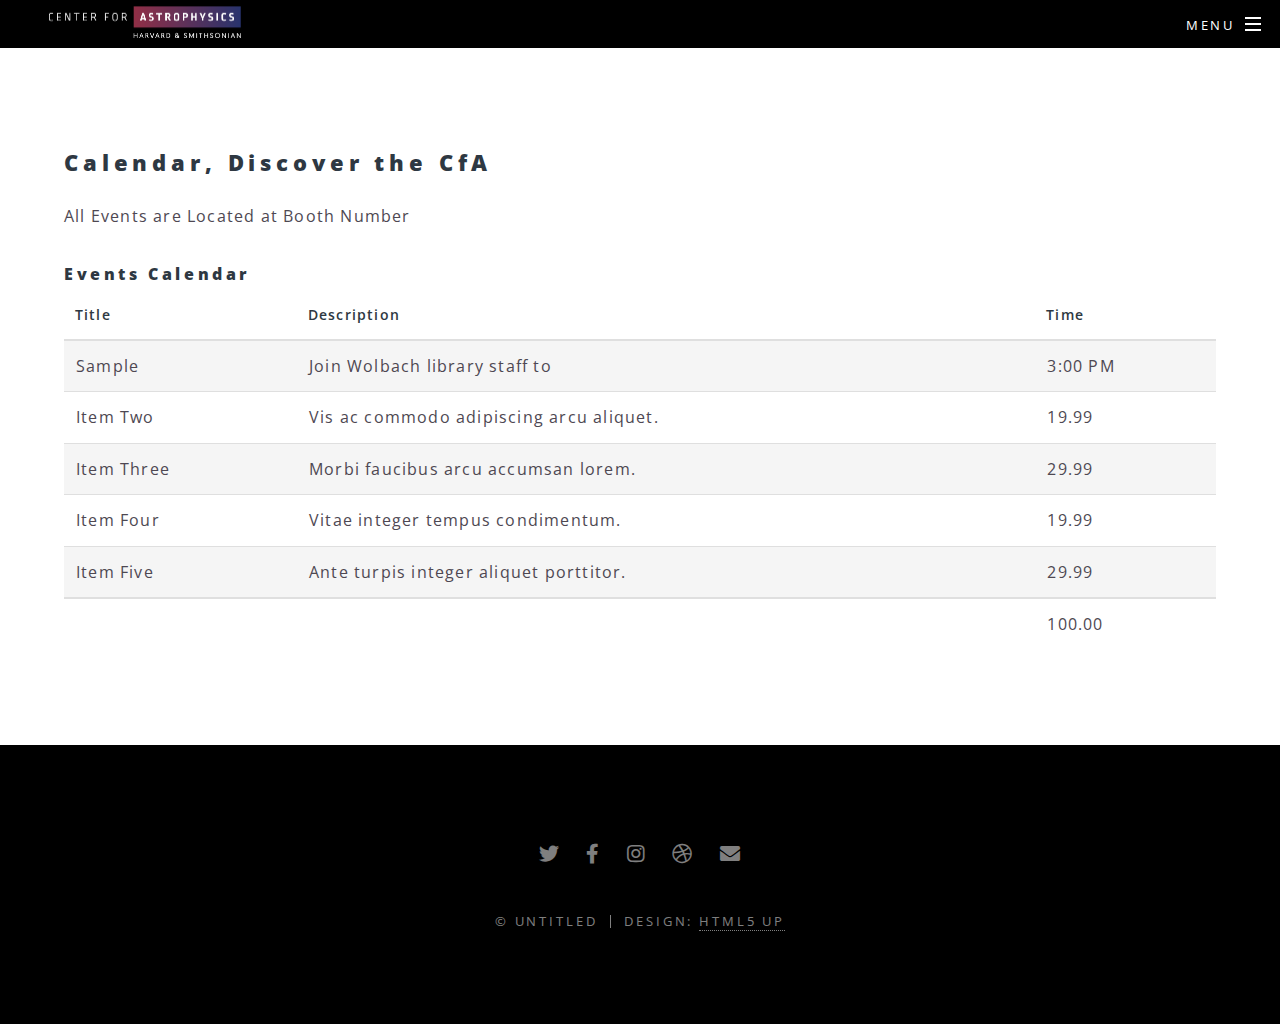
==== calendar.html @ f34d7a5a "reduced photo sizes" ====
<!DOCTYPE HTML>
<!--
	Spectral by HTML5 UP
	html5up.net | @ajlkn
	Free for personal and commercial use under the CCA 3.0 license (html5up.net/license)
-->
<html>
	<head>
		<title>CfA Street Calendar</title>
		<meta charset="utf-8" />
		<meta name="viewport" content="width=device-width, initial-scale=1, user-scalable=no" />
		<link rel="stylesheet" href="assets/css/main.css" />
		<noscript><link rel="stylesheet" href="assets/css/noscript.css" /></noscript>
	</head>
	<body class="is-preload">

		<!-- Page Wrapper -->
			<div id="page-wrapper">

				<!-- Header -->
					<header id="header">
						<h1><img src="images/cfa_theme_logo_black.png"  alt="CfA Center for Astrophysics | Harvard Smithsonian logo" width="50%"/></h1>
						<nav id="nav">
							<ul>
								<li class="special">
									<a href="#menu" class="menuToggle"><span>Menu</span></a>
									<div id="menu">
										<ul>
											<li><a href="index.html">Home</a></li>
											<li><a href="fellowships.html">Fellowships</a></li>
											<li><a href="calendar.html">Calendar</a></li>
											<li><a href="http://cfa.harvard.edu">CfA Homepage</a>
										</ul>
									</div>
								</li>
							</ul>
						</nav>
					</header>

				<!-- Main -->
					<article id="main">
					
						<section class="wrapper style5">
							<div class="inner">
<h2>Calendar, Discover the CfA</h2>
							<p>All Events are Located at Booth Number</p>
								<section>
									<h4>Events Calendar</h4>
									<div class="table-wrapper">
										<table>
											<thead>
												<tr>
													<th>Title</th>
													<th>Description</th>
													<th>Time</th>
												</tr>
											</thead>
											<tbody>
												<tr>
													<td>Sample</td>
													<td>Join Wolbach library staff to </td>
													<td>3:00 PM</td>
												</tr>
												<tr>
													<td>Item Two</td>
													<td>Vis ac commodo adipiscing arcu aliquet.</td>
													<td>19.99</td>
												</tr>
												<tr>
													<td>Item Three</td>
													<td> Morbi faucibus arcu accumsan lorem.</td>
													<td>29.99</td>
												</tr>
												<tr>
													<td>Item Four</td>
													<td>Vitae integer tempus condimentum.</td>
													<td>19.99</td>
												</tr>
												<tr>
													<td>Item Five</td>
													<td>Ante turpis integer aliquet porttitor.</td>
													<td>29.99</td>
												</tr>
											</tbody>
											<tfoot>
												<tr>
													<td colspan="2"></td>
													<td>100.00</td>
												</tr>
											</tfoot>
										</table>
									</div>

								
							</div>
						</section>
					</article>

				<!-- Footer -->
					<footer id="footer">
						<ul class="icons">
							<li><a href="#" class="icon brands fa-twitter"><span class="label">Twitter</span></a></li>
							<li><a href="#" class="icon brands fa-facebook-f"><span class="label">Facebook</span></a></li>
							<li><a href="#" class="icon brands fa-instagram"><span class="label">Instagram</span></a></li>
							<li><a href="#" class="icon brands fa-dribbble"><span class="label">Dribbble</span></a></li>
							<li><a href="#" class="icon solid fa-envelope"><span class="label">Email</span></a></li>
						</ul>
						<ul class="copyright">
							<li>&copy; Untitled</li><li>Design: <a href="http://html5up.net">HTML5 UP</a></li>
						</ul>
					</footer>

			</div>

		<!-- Scripts -->
			<script src="assets/js/jquery.min.js"></script>
			<script src="assets/js/jquery.scrollex.min.js"></script>
			<script src="assets/js/jquery.scrolly.min.js"></script>
			<script src="assets/js/browser.min.js"></script>
			<script src="assets/js/breakpoints.min.js"></script>
			<script src="assets/js/util.js"></script>
			<script src="assets/js/main.js"></script>

	</body>
</html>
---- assets/css/main.css ----
@import url(fontawesome-all.min.css);
@import url("https://fonts.googleapis.com/css?family=Open+Sans:400,400italic,600,600italic,800,800italic");

/*
	Spectral by HTML5 UP
	html5up.net | @ajlkn
	Free for personal and commercial use under the CCA 3.0 license (html5up.net/license)
*/

html, body, div, span, applet, object,
iframe, h1, h2, h3, h4, h5, h6, p, blockquote,
pre, a, abbr, acronym, address, big, cite,
code, del, dfn, em, img, ins, kbd, q, s, samp,
small, strike, strong, sub, sup, tt, var, b,
u, i, center, dl, dt, dd, ol, ul, li, fieldset,
form, label, legend, table, caption, tbody,
tfoot, thead, tr, th, td, article, aside,
canvas, details, embed, figure, figcaption,
footer, header, hgroup, menu, nav, output, ruby,
section, summary, time, mark, audio, video {
	margin: 0;
	padding: 0;
	border: 0;
	font-size: 100%;
	font: inherit;
	vertical-align: baseline;}

article, aside, details, figcaption, figure,
footer, header, hgroup, menu, nav, section {
	display: block;}

body {
	line-height: 1;
}

ol, ul {
	list-style: none;
}

blockquote, q {
	quotes: none;
}

	blockquote:before, blockquote:after, q:before, q:after {
		content: '';
		content: none;
	}

table {
	border-collapse: collapse;
	border-spacing: 0;
}

body {
	-webkit-text-size-adjust: none;
}

mark {
	background-color: transparent;
	color: inherit;
}

input::-moz-focus-inner {
	border: 0;
	padding: 0;
}

input, select, textarea {
	-moz-appearance: none;
	-webkit-appearance: none;
	-ms-appearance: none;
	appearance: none;
}

/* Basic */

	@-ms-viewport {
		width: device-width;
	}

	html {
		box-sizing: border-box;
	}

	*, *:before, *:after {
		box-sizing: inherit;
	}

	body {
		background: #2e3842;
	}

		body.is-preload *, body.is-preload *:before, body.is-preload *:after {
			-moz-animation: none !important;
			-webkit-animation: none !important;
			-ms-animation: none !important;
			animation: none !important;
			-moz-transition: none !important;
			-webkit-transition: none !important;
			-ms-transition: none !important;
			transition: none !important;
		}

	body, input, select, textarea {
		color: #fff;
		font-family: Roboto, "Open Sans", Helvetica, sans-serif;
		font-size: 15pt;
		font-weight: 400;
		letter-spacing: 0.075em;
		line-height: 1.65em;
	}

		@media screen and (max-width: 1680px) {

			body, input, select, textarea {
				font-size: 13pt;
			}

		}

		@media screen and (max-width: 1280px) {

			body, input, select, textarea {
				font-size: 12pt;
			}

		}

		@media screen and (max-width: 736px) {

			body, input, select, textarea {
				font-size: 11pt;
				letter-spacing: 0.0375em;
			}

		}

	a {
		-moz-transition: color 0.2s ease, border-bottom-color 0.2s ease;
		-webkit-transition: color 0.2s ease, border-bottom-color 0.2s ease;
		-ms-transition: color 0.2s ease, border-bottom-color 0.2s ease;
		transition: color 0.2s ease, border-bottom-color 0.2s ease;
		border-bottom: dotted 1px;
		color: inherit;
		text-decoration: none;
	}

		a:hover {
			border-bottom-color: transparent;
		}

	strong, b {
		color: #fff;
		font-weight: 600;
	}

	em, i {
		font-style: italic;
	}

	p {
		margin: 0 0 2em 0;
	}

	h1, h2, h3, h4, h5, h6 {
		color: #fff;
		font-weight: 800;
		letter-spacing: 0.225em;
		line-height: 1em;
		margin: 0 0 1em 0;
		
	}

		h1 a, h2 a, h3 a, h4 a, h5 a, h6 a {
			color: inherit;
			text-decoration: none;
		}
		h1 {
		font-size: 2.35em;
		line-height: 1.1em;
	}

	h2 {
		font-size: 1.35em;
		line-height: 1.75em;
	}

		@media screen and (max-width: 736px) {

			h2 {
				font-size: 1.1em;
				line-height: 1.65em;
			}

		}

	h3 {
		font-size: 1.15em;
		line-height: 1.75em;
	}

		@media screen and (max-width: 736px) {

			h3 {
				font-size: 1em;
				line-height: 1.65em;
			}

		}

	h4 {
		font-size: 1em;
		line-height: 1.5em;
	}

	h5 {
		font-size: 0.8em;
		line-height: 1.5em;
	}

	h6 {
		font-size: 0.7em;
		line-height: 1.5em;
	}

	sub {
		font-size: 0.8em;
		position: relative;
		top: 0.5em;
	}

	sup {
		font-size: 0.8em;
		position: relative;
		top: -0.5em;
	}

	hr {
		border: 0;
		border-bottom: solid 2px #fff;
		margin: 3em 0;
	}

		hr.major {
			margin: 4.5em 0;
		}

	blockquote {
		border-left: solid 4px #fff;
		font-style: italic;
		margin: 0 0 2em 0;
		padding: 0.5em 0 0.5em 2em;
	}

	code {
		background: rgba(144, 144, 144, 0.25);
		border-radius: 3px;
		font-family: "Courier New", monospace;
		font-size: 0.9em;
		letter-spacing: 0;
		margin: 0 0.25em;
		padding: 0.25em 0.65em;
	}

	pre {
		-webkit-overflow-scrolling: touch;
		font-family: "Courier New", monospace;
		font-size: 0.9em;
		margin: 0 0 2em 0;
	}

		pre code {
			display: block;
			line-height: 1.75em;
			padding: 1em 1.5em;
			overflow-x: auto;
		}

	.align-left {
		text-align: left;
	}

	.align-center {
		text-align: center;
	}

	.align-right {
		text-align: right;
	}

/* Row */

	.row {
		display: flex;
		flex-wrap: wrap;
		box-sizing: border-box;
		align-items: stretch;
	}

		.row > * {
			box-sizing: border-box;
		}

		.row.gtr-uniform > * > :last-child {
			margin-bottom: 0;
		}

		.row.aln-left {
			justify-content: flex-start;
		}

		.row.aln-center {
			justify-content: center;
		}

		.row.aln-right {
			justify-content: flex-end;
		}

		.row.aln-top {
			align-items: flex-start;
		}

		.row.aln-middle {
			align-items: center;
		}

		.row.aln-bottom {
			align-items: flex-end;
		}

		.row > .imp {
			order: -1;
		}

		.row > .col-1 {
			width: 8.33333%;
		}

		.row > .off-1 {
			margin-left: 8.33333%;
		}

		.row > .col-2 {
			width: 16.66667%;
		}

		.row > .off-2 {
			margin-left: 16.66667%;
		}

		.row > .col-3 {
			width: 25%;
		}

		.row > .off-3 {
			margin-left: 25%;
		}

		.row > .col-4 {
			width: 33.33333%;
		}

		.row > .off-4 {
			margin-left: 33.33333%;
		}

		.row > .col-5 {
			width: 41.66667%;
		}

		.row > .off-5 {
			margin-left: 41.66667%;
		}

		.row > .col-6 {
			width: 50%;
		}

		.row > .off-6 {
			margin-left: 50%;
		}

		.row > .col-7 {
			width: 58.33333%;
		}

		.row > .off-7 {
			margin-left: 58.33333%;
		}

		.row > .col-8 {
			width: 66.66667%;
		}

		.row > .off-8 {
			margin-left: 66.66667%;
		}

		.row > .col-9 {
			width: 75%;
		}

		.row > .off-9 {
			margin-left: 75%;
		}

		.row > .col-10 {
			width: 83.33333%;
		}

		.row > .off-10 {
			margin-left: 83.33333%;
		}

		.row > .col-11 {
			width: 91.66667%;
		}

		.row > .off-11 {
			margin-left: 91.66667%;
		}

		.row > .col-12 {
			width: 100%;
		}

		.row > .off-12 {
			margin-left: 100%;
		}

		.row.gtr-0 {
			margin-top: 0;
			margin-left: 0em;
		}

			.row.gtr-0 > * {
				padding: 0 0 0 0em;
			}

			.row.gtr-0.gtr-uniform {
				margin-top: 0em;
			}

				.row.gtr-0.gtr-uniform > * {
					padding-top: 0em;
				}

		.row.gtr-25 {
			margin-top: 0;
			margin-left: -0.375em;
		}

			.row.gtr-25 > * {
				padding: 0 0 0 0.375em;
			}

			.row.gtr-25.gtr-uniform {
				margin-top: -0.375em;
			}

				.row.gtr-25.gtr-uniform > * {
					padding-top: 0.375em;
				}

		.row.gtr-50 {
			margin-top: 0;
			margin-left: -0.75em;
		}

			.row.gtr-50 > * {
				padding: 0 0 0 0.75em;
			}

			.row.gtr-50.gtr-uniform {
				margin-top: -0.75em;
			}

				.row.gtr-50.gtr-uniform > * {
					padding-top: 0.75em;
				}

		.row {
			margin-top: 0;
			margin-left: -1.5em;
		}

			.row > * {
				padding: 0 0 0 1.5em;
			}

			.row.gtr-uniform {
				margin-top: -1.5em;
			}

				.row.gtr-uniform > * {
					padding-top: 1.5em;
				}

		.row.gtr-150 {
			margin-top: 0;
			margin-left: -2.25em;
		}

			.row.gtr-150 > * {
				padding: 0 0 0 2.25em;
			}

			.row.gtr-150.gtr-uniform {
				margin-top: -2.25em;
			}

				.row.gtr-150.gtr-uniform > * {
					padding-top: 2.25em;
				}

		.row.gtr-200 {
			margin-top: 0;
			margin-left: -3em;
		}

			.row.gtr-200 > * {
				padding: 0 0 0 3em;
			}

			.row.gtr-200.gtr-uniform {
				margin-top: -3em;
			}

				.row.gtr-200.gtr-uniform > * {
					padding-top: 3em;
				}

		@media screen and (max-width: 1680px) {

			.row {
				display: flex;
				flex-wrap: wrap;
				box-sizing: border-box;
				align-items: stretch;
			}

				.row > * {
					box-sizing: border-box;
				}

				.row.gtr-uniform > * > :last-child {
					margin-bottom: 0;
				}

				.row.aln-left {
					justify-content: flex-start;
				}

				.row.aln-center {
					justify-content: center;
				}

				.row.aln-right {
					justify-content: flex-end;
				}

				.row.aln-top {
					align-items: flex-start;
				}

				.row.aln-middle {
					align-items: center;
				}

				.row.aln-bottom {
					align-items: flex-end;
				}

				.row > .imp-xlarge {
					order: -1;
				}

				.row > .col-1-xlarge {
					width: 8.33333%;
				}

				.row > .off-1-xlarge {
					margin-left: 8.33333%;
				}

				.row > .col-2-xlarge {
					width: 16.66667%;
				}

				.row > .off-2-xlarge {
					margin-left: 16.66667%;
				}

				.row > .col-3-xlarge {
					width: 25%;
				}

				.row > .off-3-xlarge {
					margin-left: 25%;
				}

				.row > .col-4-xlarge {
					width: 33.33333%;
				}

				.row > .off-4-xlarge {
					margin-left: 33.33333%;
				}

				.row > .col-5-xlarge {
					width: 41.66667%;
				}

				.row > .off-5-xlarge {
					margin-left: 41.66667%;
				}

				.row > .col-6-xlarge {
					width: 50%;
				}

				.row > .off-6-xlarge {
					margin-left: 50%;
				}

				.row > .col-7-xlarge {
					width: 58.33333%;
				}

				.row > .off-7-xlarge {
					margin-left: 58.33333%;
				}

				.row > .col-8-xlarge {
					width: 66.66667%;
				}

				.row > .off-8-xlarge {
					margin-left: 66.66667%;
				}

				.row > .col-9-xlarge {
					width: 75%;
				}

				.row > .off-9-xlarge {
					margin-left: 75%;
				}

				.row > .col-10-xlarge {
					width: 83.33333%;
				}

				.row > .off-10-xlarge {
					margin-left: 83.33333%;
				}

				.row > .col-11-xlarge {
					width: 91.66667%;
				}

				.row > .off-11-xlarge {
					margin-left: 91.66667%;
				}

				.row > .col-12-xlarge {
					width: 100%;
				}

				.row > .off-12-xlarge {
					margin-left: 100%;
				}

				.row.gtr-0 {
					margin-top: 0;
					margin-left: 0em;
				}

					.row.gtr-0 > * {
						padding: 0 0 0 0em;
					}

					.row.gtr-0.gtr-uniform {
						margin-top: 0em;
					}

						.row.gtr-0.gtr-uniform > * {
							padding-top: 0em;
						}

				.row.gtr-25 {
					margin-top: 0;
					margin-left: -0.375em;
				}

					.row.gtr-25 > * {
						padding: 0 0 0 0.375em;
					}

					.row.gtr-25.gtr-uniform {
						margin-top: -0.375em;
					}

						.row.gtr-25.gtr-uniform > * {
							padding-top: 0.375em;
						}

				.row.gtr-50 {
					margin-top: 0;
					margin-left: -0.75em;
				}

					.row.gtr-50 > * {
						padding: 0 0 0 0.75em;
					}

					.row.gtr-50.gtr-uniform {
						margin-top: -0.75em;
					}

						.row.gtr-50.gtr-uniform > * {
							padding-top: 0.75em;
						}

				.row {
					margin-top: 0;
					margin-left: -1.5em;
				}

					.row > * {
						padding: 0 0 0 1.5em;
					}

					.row.gtr-uniform {
						margin-top: -1.5em;
					}

						.row.gtr-uniform > * {
							padding-top: 1.5em;
						}

				.row.gtr-150 {
					margin-top: 0;
					margin-left: -2.25em;
				}

					.row.gtr-150 > * {
						padding: 0 0 0 2.25em;
					}

					.row.gtr-150.gtr-uniform {
						margin-top: -2.25em;
					}

						.row.gtr-150.gtr-uniform > * {
							padding-top: 2.25em;
						}

				.row.gtr-200 {
					margin-top: 0;
					margin-left: -3em;
				}

					.row.gtr-200 > * {
						padding: 0 0 0 3em;
					}

					.row.gtr-200.gtr-uniform {
						margin-top: -3em;
					}

						.row.gtr-200.gtr-uniform > * {
							padding-top: 3em;
						}

		}

		@media screen and (max-width: 1280px) {

			.row {
				display: flex;
				flex-wrap: wrap;
				box-sizing: border-box;
				align-items: stretch;
			}

				.row > * {
					box-sizing: border-box;
				}

				.row.gtr-uniform > * > :last-child {
					margin-bottom: 0;
				}

				.row.aln-left {
					justify-content: flex-start;
				}

				.row.aln-center {
					justify-content: center;
				}

				.row.aln-right {
					justify-content: flex-end;
				}

				.row.aln-top {
					align-items: flex-start;
				}

				.row.aln-middle {
					align-items: center;
				}

				.row.aln-bottom {
					align-items: flex-end;
				}

				.row > .imp-large {
					order: -1;
				}

				.row > .col-1-large {
					width: 8.33333%;
				}

				.row > .off-1-large {
					margin-left: 8.33333%;
				}

				.row > .col-2-large {
					width: 16.66667%;
				}

				.row > .off-2-large {
					margin-left: 16.66667%;
				}

				.row > .col-3-large {
					width: 25%;
				}

				.row > .off-3-large {
					margin-left: 25%;
				}

				.row > .col-4-large {
					width: 33.33333%;
				}

				.row > .off-4-large {
					margin-left: 33.33333%;
				}

				.row > .col-5-large {
					width: 41.66667%;
				}

				.row > .off-5-large {
					margin-left: 41.66667%;
				}

				.row > .col-6-large {
					width: 50%;
				}

				.row > .off-6-large {
					margin-left: 50%;
				}

				.row > .col-7-large {
					width: 58.33333%;
				}

				.row > .off-7-large {
					margin-left: 58.33333%;
				}

				.row > .col-8-large {
					width: 66.66667%;
				}

				.row > .off-8-large {
					margin-left: 66.66667%;
				}

				.row > .col-9-large {
					width: 75%;
				}

				.row > .off-9-large {
					margin-left: 75%;
				}

				.row > .col-10-large {
					width: 83.33333%;
				}

				.row > .off-10-large {
					margin-left: 83.33333%;
				}

				.row > .col-11-large {
					width: 91.66667%;
				}

				.row > .off-11-large {
					margin-left: 91.66667%;
				}

				.row > .col-12-large {
					width: 100%;
				}

				.row > .off-12-large {
					margin-left: 100%;
				}

				.row.gtr-0 {
					margin-top: 0;
					margin-left: 0em;
				}

					.row.gtr-0 > * {
						padding: 0 0 0 0em;
					}

					.row.gtr-0.gtr-uniform {
						margin-top: 0em;
					}

						.row.gtr-0.gtr-uniform > * {
							padding-top: 0em;
						}

				.row.gtr-25 {
					margin-top: 0;
					margin-left: -0.375em;
				}

					.row.gtr-25 > * {
						padding: 0 0 0 0.375em;
					}

					.row.gtr-25.gtr-uniform {
						margin-top: -0.375em;
					}

						.row.gtr-25.gtr-uniform > * {
							padding-top: 0.375em;
						}

				.row.gtr-50 {
					margin-top: 0;
					margin-left: -0.75em;
				}

					.row.gtr-50 > * {
						padding: 0 0 0 0.75em;
					}

					.row.gtr-50.gtr-uniform {
						margin-top: -0.75em;
					}

						.row.gtr-50.gtr-uniform > * {
							padding-top: 0.75em;
						}

				.row {
					margin-top: 0;
					margin-left: -1.5em;
				}

					.row > * {
						padding: 0 0 0 1.5em;
					}

					.row.gtr-uniform {
						margin-top: -1.5em;
					}

						.row.gtr-uniform > * {
							padding-top: 1.5em;
						}

				.row.gtr-150 {
					margin-top: 0;
					margin-left: -2.25em;
				}

					.row.gtr-150 > * {
						padding: 0 0 0 2.25em;
					}

					.row.gtr-150.gtr-uniform {
						margin-top: -2.25em;
					}

						.row.gtr-150.gtr-uniform > * {
							padding-top: 2.25em;
						}

				.row.gtr-200 {
					margin-top: 0;
					margin-left: -3em;
				}

					.row.gtr-200 > * {
						padding: 0 0 0 3em;
					}

					.row.gtr-200.gtr-uniform {
						margin-top: -3em;
					}

						.row.gtr-200.gtr-uniform > * {
							padding-top: 3em;
						}

		}

		@media screen and (max-width: 980px) {

			.row {
				display: flex;
				flex-wrap: wrap;
				box-sizing: border-box;
				align-items: stretch;
			}

				.row > * {
					box-sizing: border-box;
				}

				.row.gtr-uniform > * > :last-child {
					margin-bottom: 0;
				}

				.row.aln-left {
					justify-content: flex-start;
				}

				.row.aln-center {
					justify-content: center;
				}

				.row.aln-right {
					justify-content: flex-end;
				}

				.row.aln-top {
					align-items: flex-start;
				}

				.row.aln-middle {
					align-items: center;
				}

				.row.aln-bottom {
					align-items: flex-end;
				}

				.row > .imp-medium {
					order: -1;
				}

				.row > .col-1-medium {
					width: 8.33333%;
				}

				.row > .off-1-medium {
					margin-left: 8.33333%;
				}

				.row > .col-2-medium {
					width: 16.66667%;
				}

				.row > .off-2-medium {
					margin-left: 16.66667%;
				}

				.row > .col-3-medium {
					width: 25%;
				}

				.row > .off-3-medium {
					margin-left: 25%;
				}

				.row > .col-4-medium {
					width: 33.33333%;
				}

				.row > .off-4-medium {
					margin-left: 33.33333%;
				}

				.row > .col-5-medium {
					width: 41.66667%;
				}

				.row > .off-5-medium {
					margin-left: 41.66667%;
				}

				.row > .col-6-medium {
					width: 50%;
				}

				.row > .off-6-medium {
					margin-left: 50%;
				}

				.row > .col-7-medium {
					width: 58.33333%;
				}

				.row > .off-7-medium {
					margin-left: 58.33333%;
				}

				.row > .col-8-medium {
					width: 66.66667%;
				}

				.row > .off-8-medium {
					margin-left: 66.66667%;
				}

				.row > .col-9-medium {
					width: 75%;
				}

				.row > .off-9-medium {
					margin-left: 75%;
				}

				.row > .col-10-medium {
					width: 83.33333%;
				}

				.row > .off-10-medium {
					margin-left: 83.33333%;
				}

				.row > .col-11-medium {
					width: 91.66667%;
				}

				.row > .off-11-medium {
					margin-left: 91.66667%;
				}

				.row > .col-12-medium {
					width: 100%;
				}

				.row > .off-12-medium {
					margin-left: 100%;
				}

				.row.gtr-0 {
					margin-top: 0;
					margin-left: 0em;
				}

					.row.gtr-0 > * {
						padding: 0 0 0 0em;
					}

					.row.gtr-0.gtr-uniform {
						margin-top: 0em;
					}

						.row.gtr-0.gtr-uniform > * {
							padding-top: 0em;
						}

				.row.gtr-25 {
					margin-top: 0;
					margin-left: -0.375em;
				}

					.row.gtr-25 > * {
						padding: 0 0 0 0.375em;
					}

					.row.gtr-25.gtr-uniform {
						margin-top: -0.375em;
					}

						.row.gtr-25.gtr-uniform > * {
							padding-top: 0.375em;
						}

				.row.gtr-50 {
					margin-top: 0;
					margin-left: -0.75em;
				}

					.row.gtr-50 > * {
						padding: 0 0 0 0.75em;
					}

					.row.gtr-50.gtr-uniform {
						margin-top: -0.75em;
					}

						.row.gtr-50.gtr-uniform > * {
							padding-top: 0.75em;
						}

				.row {
					margin-top: 0;
					margin-left: -1.5em;
				}

					.row > * {
						padding: 0 0 0 1.5em;
					}

					.row.gtr-uniform {
						margin-top: -1.5em;
					}

						.row.gtr-uniform > * {
							padding-top: 1.5em;
						}

				.row.gtr-150 {
					margin-top: 0;
					margin-left: -2.25em;
				}

					.row.gtr-150 > * {
						padding: 0 0 0 2.25em;
					}

					.row.gtr-150.gtr-uniform {
						margin-top: -2.25em;
					}

						.row.gtr-150.gtr-uniform > * {
							padding-top: 2.25em;
						}

				.row.gtr-200 {
					margin-top: 0;
					margin-left: -3em;
				}

					.row.gtr-200 > * {
						padding: 0 0 0 3em;
					}

					.row.gtr-200.gtr-uniform {
						margin-top: -3em;
					}

						.row.gtr-200.gtr-uniform > * {
							padding-top: 3em;
						}

		}

		@media screen and (max-width: 736px) {

			.row {
				display: flex;
				flex-wrap: wrap;
				box-sizing: border-box;
				align-items: stretch;
			}

				.row > * {
					box-sizing: border-box;
				}

				.row.gtr-uniform > * > :last-child {
					margin-bottom: 0;
				}

				.row.aln-left {
					justify-content: flex-start;
				}

				.row.aln-center {
					justify-content: center;
				}

				.row.aln-right {
					justify-content: flex-end;
				}

				.row.aln-top {
					align-items: flex-start;
				}

				.row.aln-middle {
					align-items: center;
				}

				.row.aln-bottom {
					align-items: flex-end;
				}

				.row > .imp-small {
					order: -1;
				}

				.row > .col-1-small {
					width: 8.33333%;
				}

				.row > .off-1-small {
					margin-left: 8.33333%;
				}

				.row > .col-2-small {
					width: 16.66667%;
				}

				.row > .off-2-small {
					margin-left: 16.66667%;
				}

				.row > .col-3-small {
					width: 25%;
				}

				.row > .off-3-small {
					margin-left: 25%;
				}

				.row > .col-4-small {
					width: 33.33333%;
				}

				.row > .off-4-small {
					margin-left: 33.33333%;
				}

				.row > .col-5-small {
					width: 41.66667%;
				}

				.row > .off-5-small {
					margin-left: 41.66667%;
				}

				.row > .col-6-small {
					width: 50%;
				}

				.row > .off-6-small {
					margin-left: 50%;
				}

				.row > .col-7-small {
					width: 58.33333%;
				}

				.row > .off-7-small {
					margin-left: 58.33333%;
				}

				.row > .col-8-small {
					width: 66.66667%;
				}

				.row > .off-8-small {
					margin-left: 66.66667%;
				}

				.row > .col-9-small {
					width: 75%;
				}

				.row > .off-9-small {
					margin-left: 75%;
				}

				.row > .col-10-small {
					width: 83.33333%;
				}

				.row > .off-10-small {
					margin-left: 83.33333%;
				}

				.row > .col-11-small {
					width: 91.66667%;
				}

				.row > .off-11-small {
					margin-left: 91.66667%;
				}

				.row > .col-12-small {
					width: 100%;
				}

				.row > .off-12-small {
					margin-left: 100%;
				}

				.row.gtr-0 {
					margin-top: 0;
					margin-left: 0em;
				}

					.row.gtr-0 > * {
						padding: 0 0 0 0em;
					}

					.row.gtr-0.gtr-uniform {
						margin-top: 0em;
					}

						.row.gtr-0.gtr-uniform > * {
							padding-top: 0em;
						}

				.row.gtr-25 {
					margin-top: 0;
					margin-left: -0.375em;
				}

					.row.gtr-25 > * {
						padding: 0 0 0 0.375em;
					}

					.row.gtr-25.gtr-uniform {
						margin-top: -0.375em;
					}

						.row.gtr-25.gtr-uniform > * {
							padding-top: 0.375em;
						}

				.row.gtr-50 {
					margin-top: 0;
					margin-left: -0.75em;
				}

					.row.gtr-50 > * {
						padding: 0 0 0 0.75em;
					}

					.row.gtr-50.gtr-uniform {
						margin-top: -0.75em;
					}

						.row.gtr-50.gtr-uniform > * {
							padding-top: 0.75em;
						}

				.row {
					margin-top: 0;
					margin-left: -1.5em;
				}

					.row > * {
						padding: 0 0 0 1.5em;
					}

					.row.gtr-uniform {
						margin-top: -1.5em;
					}

						.row.gtr-uniform > * {
							padding-top: 1.5em;
						}

				.row.gtr-150 {
					margin-top: 0;
					margin-left: -2.25em;
				}

					.row.gtr-150 > * {
						padding: 0 0 0 2.25em;
					}

					.row.gtr-150.gtr-uniform {
						margin-top: -2.25em;
					}

						.row.gtr-150.gtr-uniform > * {
							padding-top: 2.25em;
						}

				.row.gtr-200 {
					margin-top: 0;
					margin-left: -3em;
				}

					.row.gtr-200 > * {
						padding: 0 0 0 3em;
					}

					.row.gtr-200.gtr-uniform {
						margin-top: -3em;
					}

						.row.gtr-200.gtr-uniform > * {
							padding-top: 3em;
						}

		}

		@media screen and (max-width: 480px) {

			.row {
				display: flex;
				flex-wrap: wrap;
				box-sizing: border-box;
				align-items: stretch;
			}

				.row > * {
					box-sizing: border-box;
				}

				.row.gtr-uniform > * > :last-child {
					margin-bottom: 0;
				}

				.row.aln-left {
					justify-content: flex-start;
				}

				.row.aln-center {
					justify-content: center;
				}

				.row.aln-right {
					justify-content: flex-end;
				}

				.row.aln-top {
					align-items: flex-start;
				}

				.row.aln-middle {
					align-items: center;
				}

				.row.aln-bottom {
					align-items: flex-end;
				}

				.row > .imp-xsmall {
					order: -1;
				}

				.row > .col-1-xsmall {
					width: 8.33333%;
				}

				.row > .off-1-xsmall {
					margin-left: 8.33333%;
				}

				.row > .col-2-xsmall {
					width: 16.66667%;
				}

				.row > .off-2-xsmall {
					margin-left: 16.66667%;
				}

				.row > .col-3-xsmall {
					width: 25%;
				}

				.row > .off-3-xsmall {
					margin-left: 25%;
				}

				.row > .col-4-xsmall {
					width: 33.33333%;
				}

				.row > .off-4-xsmall {
					margin-left: 33.33333%;
				}

				.row > .col-5-xsmall {
					width: 41.66667%;
				}

				.row > .off-5-xsmall {
					margin-left: 41.66667%;
				}

				.row > .col-6-xsmall {
					width: 50%;
				}

				.row > .off-6-xsmall {
					margin-left: 50%;
				}

				.row > .col-7-xsmall {
					width: 58.33333%;
				}

				.row > .off-7-xsmall {
					margin-left: 58.33333%;
				}

				.row > .col-8-xsmall {
					width: 66.66667%;
				}

				.row > .off-8-xsmall {
					margin-left: 66.66667%;
				}

				.row > .col-9-xsmall {
					width: 75%;
				}

				.row > .off-9-xsmall {
					margin-left: 75%;
				}

				.row > .col-10-xsmall {
					width: 83.33333%;
				}

				.row > .off-10-xsmall {
					margin-left: 83.33333%;
				}

				.row > .col-11-xsmall {
					width: 91.66667%;
				}

				.row > .off-11-xsmall {
					margin-left: 91.66667%;
				}

				.row > .col-12-xsmall {
					width: 100%;
				}

				.row > .off-12-xsmall {
					margin-left: 100%;
				}

				.row.gtr-0 {
					margin-top: 0;
					margin-left: 0em;
				}

					.row.gtr-0 > * {
						padding: 0 0 0 0em;
					}

					.row.gtr-0.gtr-uniform {
						margin-top: 0em;
					}

						.row.gtr-0.gtr-uniform > * {
							padding-top: 0em;
						}

				.row.gtr-25 {
					margin-top: 0;
					margin-left: -0.375em;
				}

					.row.gtr-25 > * {
						padding: 0 0 0 0.375em;
					}

					.row.gtr-25.gtr-uniform {
						margin-top: -0.375em;
					}

						.row.gtr-25.gtr-uniform > * {
							padding-top: 0.375em;
						}

				.row.gtr-50 {
					margin-top: 0;
					margin-left: -0.75em;
				}

					.row.gtr-50 > * {
						padding: 0 0 0 0.75em;
					}

					.row.gtr-50.gtr-uniform {
						margin-top: -0.75em;
					}

						.row.gtr-50.gtr-uniform > * {
							padding-top: 0.75em;
						}

				.row {
					margin-top: 0;
					margin-left: -1.5em;
				}

					.row > * {
						padding: 0 0 0 1.5em;
					}

					.row.gtr-uniform {
						margin-top: -1.5em;
					}

						.row.gtr-uniform > * {
							padding-top: 1.5em;
						}

				.row.gtr-150 {
					margin-top: 0;
					margin-left: -2.25em;
				}

					.row.gtr-150 > * {
						padding: 0 0 0 2.25em;
					}

					.row.gtr-150.gtr-uniform {
						margin-top: -2.25em;
					}

						.row.gtr-150.gtr-uniform > * {
							padding-top: 2.25em;
						}

				.row.gtr-200 {
					margin-top: 0;
					margin-left: -3em;
				}

					.row.gtr-200 > * {
						padding: 0 0 0 3em;
					}

					.row.gtr-200.gtr-uniform {
						margin-top: -3em;
					}

						.row.gtr-200.gtr-uniform > * {
							padding-top: 3em;
						}

		}

/* Section/Article */

	section.special, article.special {
		text-align: center;
	}
	
	

	header p {
		color: rgba(255, 255, 255, 0.5);
		position: relative;
		top: -0.25em;
	}

	header h3 + p {
		font-size: 1.1em;
	}

	header h4 + p,
	header h5 + p,
	header h6 + p {
		font-size: 0.9em;
	}

	header.major {
		margin: 0 0 3.5em 0;
	}

		header.major h2, header.major h3, header.major h4, header.major h5, header.major h6 {
			border-bottom: solid 2px #fff;
			display: inline-block;
			padding-bottom: 1em;
			position: relative;
		}

			header.major h2:after, header.major h3:after, header.major h4:after, header.major h5:after, header.major h6:after {
				content: '';
				display: block;
				height: 1px;
			}

		header.major p {
			color: #fff;
			top: 0;
		}

		@media screen and (max-width: 736px) {

			header.major {
				margin: 0 0 2em 0;
			}

		}

	@media screen and (max-width: 980px) {

		header br {
			display: none;
		}

	}

/* Form */

	form {
		margin: 0 0 2em 0;
	}

	label {
		color: #fff;
		display: block;
		font-size: 0.9em;
		font-weight: 600;
		margin: 0 0 1em 0;
	}

	input[type="text"],
	input[type="password"],
	input[type="email"],
	select,
	textarea {
		-moz-appearance: none;
		-webkit-appearance: none;
		-ms-appearance: none;
		appearance: none;
		background-color: rgba(144, 144, 144, 0.25);
		border-radius: 3px;
		border: none;
		color: inherit;
		display: block;
		outline: 0;
		padding: 0 1em;
		text-decoration: none;
		width: 100%;
	}

		input[type="text"]:invalid,
		input[type="password"]:invalid,
		input[type="email"]:invalid,
		select:invalid,
		textarea:invalid {
			box-shadow: none;
		}

		input[type="text"]:focus,
		input[type="password"]:focus,
		input[type="email"]:focus,
		select:focus,
		textarea:focus {
			box-shadow: 0 0 0 2px #21b2a6;
		}

	select {
		background-size: 1.25em;
		background-repeat: no-repeat;
		background-position: calc(100% - 1em) center;
		height: 2.75em;
		padding-right: 2.75em;
		text-overflow: ellipsis;
	}

		select:focus::-ms-value {
			background-color: transparent;
		}

		select::-ms-expand {
			display: none;
		}

	input[type="text"],
	input[type="password"],
	input[type="email"],
	select {
		height: 2.75em;
	}

	textarea {
		padding: 0.75em 1em;
	}

	input[type="checkbox"],
	input[type="radio"] {
		-moz-appearance: none;
		-webkit-appearance: none;
		-ms-appearance: none;
		appearance: none;
		display: block;
		float: left;
		margin-right: -2em;
		opacity: 0;
		width: 1em;
		z-index: -1;
	}

		input[type="checkbox"] + label,
		input[type="radio"] + label {
			text-decoration: none;
			color: #fff;
			cursor: pointer;
			display: inline-block;
			font-size: 1em;
			font-weight: 400;
			padding-left: 2.4em;
			padding-right: 0.75em;
			position: relative;
		}

			input[type="checkbox"] + label:before,
			input[type="radio"] + label:before {
				-moz-osx-font-smoothing: grayscale;
				-webkit-font-smoothing: antialiased;
				display: inline-block;
				font-style: normal;
				font-variant: normal;
				text-rendering: auto;
				line-height: 1;
				text-transform: none !important;
				font-family: 'Font Awesome 5 Free';
				font-weight: 900;
			}

			input[type="checkbox"] + label:before,
			input[type="radio"] + label:before {
				background: rgba(144, 144, 144, 0.25);
				border-radius: 3px;
				content: '';
				display: inline-block;
				font-size: 0.8em;
				height: 2.0625em;
				left: 0;
				line-height: 2.0625em;
				position: absolute;
				text-align: center;
				top: 0;
				width: 2.0625em;
			}

		input[type="checkbox"]:checked + label:before,
		input[type="radio"]:checked + label:before {
			background: #2e3842;
			color: #fff;
			content: '\f00c';
		}

		input[type="checkbox"]:focus + label:before,
		input[type="radio"]:focus + label:before {
			box-shadow: 0 0 0 2px #21b2a6;
		}

	input[type="checkbox"] + label:before {
		border-radius: 3px;
	}

	input[type="radio"] + label:before {
		border-radius: 100%;
	}

	::-webkit-input-placeholder {
		color: rgba(255, 255, 255, 0.5) !important;
		opacity: 1.0;
	}

	:-moz-placeholder {
		color: rgba(255, 255, 255, 0.5) !important;
		opacity: 1.0;
	}

	::-moz-placeholder {
		color: rgba(255, 255, 255, 0.5) !important;
		opacity: 1.0;
	}

	:-ms-input-placeholder {
		color: rgba(255, 255, 255, 0.5) !important;
		opacity: 1.0;
	}

/* Box */

	.box {
		border-radius: 3px;
		border: solid 2px #fff;
		margin-bottom: 2em;
		padding: 1.5em;
	}

		.box > :last-child,
		.box > :last-child > :last-child,
		.box > :last-child > :last-child > :last-child {
			margin-bottom: 0;
		}

		.box.alt {
			border: 0;
			border-radius: 0;
			padding: 0;
		}

/* Icon */

	.icon {
		text-decoration: none;
		border-bottom: none;
		position: relative;
	}

		.icon:before {
			-moz-osx-font-smoothing: grayscale;
			-webkit-font-smoothing: antialiased;
			display: inline-block;
			font-style: normal;
			font-variant: normal;
			text-rendering: auto;
			line-height: 1;
			text-transform: none !important;
			font-family: 'Font Awesome 5 Free';
			font-weight: 400;
		}

		.icon > .label {
			display: none;
		}

		.icon:before {
			line-height: inherit;
		}

		.icon.solid:before {
			font-weight: 900;
		}

		.icon.brands:before {
			font-family: 'Font Awesome 5 Brands';
		}

		.icon.major {
			-moz-transform: rotate(-45deg);
			-webkit-transform: rotate(-45deg);
			-ms-transform: rotate(-45deg);
			transform: rotate(-45deg);
			border-radius: 3px;
			border: solid 2px #fff;
			display: inline-block;
			font-size: 1.35em;
			height: calc(3em + 2px);
			line-height: 3em;
			text-align: center;
			width: calc(3em + 2px);
		}

			.icon.major:before {
				-moz-transform: rotate(45deg);
				-webkit-transform: rotate(45deg);
				-ms-transform: rotate(45deg);
				transform: rotate(45deg);
				display: inline-block;
				font-size: 1.5em;
			}

			@media screen and (max-width: 736px) {

				.icon.major {
					font-size: 1em;
				}

			}

		.icon.style1 {
			color: #00ffcc;
		}

		.icon.style2 {
			color: #00f0ff;
		}

		.icon.style3 {
			color: #76ddff;
		}

/* Image */

	.image {
		border-radius: 3px;
		border: 0;
		display: inline-block;
		position: relative;
	}

		.image img {
			border-radius: 3px;
			display: block;
		}

		.image.left {
			float: left;
			margin: 0 2em 2em 0;
			top: 0.25em;
		}

		.image.right {
			float: right;
			margin: 0 0 2em 2em;
			top: 0.25em;
		}

		.image.left, .image.right {
			max-width: 40%;
		}

			.image.left img, .image.right img {
				width: 100%;
			}

		.image.fit {
			display: block;
			margin: 0 0 2em 0;
			width: 100%;
		}

			.image.fit img {
				width: 100%;
			}

/* List */

	ol {
		list-style: decimal;
		margin: 0 0 2em 0;
		padding-left: 1.25em;
	}

		ol li {
			padding-left: 0.25em;
		}

	ul {
		list-style: disc;
		margin: 0 0 2em 0;
		padding-left: 1em;
	}

		ul li {
			padding-left: 0.5em;
		}

		ul.alt {
			list-style: none;
			padding-left: 0;
		}

			ul.alt li {
				border-top: solid 1px #fff;
				padding: 0.5em 0;
			}

				ul.alt li:first-child {
					border-top: 0;
					padding-top: 0;
				}

	dl {
		margin: 0 0 2em 0;
	}

/* Actions */

	ul.actions {
		display: -moz-flex;
		display: -webkit-flex;
		display: -ms-flex;
		display: flex;
		cursor: default;
		list-style: none;
		margin-left: -1em;
		padding-left: 0;
	}

		ul.actions li {
			padding: 0 0 0 1em;
			vertical-align: middle;
		}

		ul.actions.special {
			-moz-justify-content: center;
			-webkit-justify-content: center;
			-ms-justify-content: center;
			justify-content: center;
			width: 100%;
			margin-left: 0;
		}

			ul.actions.special li:first-child {
				padding-left: 0;
			}

		ul.actions.stacked {
			-moz-flex-direction: column;
			-webkit-flex-direction: column;
			-ms-flex-direction: column;
			flex-direction: column;
			margin-left: 0;
		}

			ul.actions.stacked li {
				padding: 1em 0 0 0;
			}

				ul.actions.stacked li:first-child {
					padding-top: 0;
				}

		ul.actions.fit {
			width: calc(100% + 1em);
		}

			ul.actions.fit li {
				-moz-flex-grow: 1;
				-webkit-flex-grow: 1;
				-ms-flex-grow: 1;
				flex-grow: 1;
				-moz-flex-shrink: 1;
				-webkit-flex-shrink: 1;
				-ms-flex-shrink: 1;
				flex-shrink: 1;
				width: 100%;
			}

				ul.actions.fit li > * {
					width: 100%;
				}

			ul.actions.fit.stacked {
				width: 100%;
			}

		@media screen and (max-width: 480px) {

			ul.actions:not(.fixed) {
				-moz-flex-direction: column;
				-webkit-flex-direction: column;
				-ms-flex-direction: column;
				flex-direction: column;
				margin-left: 0;
				width: 100% !important;
			}

				ul.actions:not(.fixed) li {
					-moz-flex-grow: 1;
					-webkit-flex-grow: 1;
					-ms-flex-grow: 1;
					flex-grow: 1;
					-moz-flex-shrink: 1;
					-webkit-flex-shrink: 1;
					-ms-flex-shrink: 1;
					flex-shrink: 1;
					padding: 1em 0 0 0;
					text-align: center;
					width: 100%;
				}

					ul.actions:not(.fixed) li > * {
						width: 100%;
					}

					ul.actions:not(.fixed) li:first-child {
						padding-top: 0;
					}

					ul.actions:not(.fixed) li input[type="submit"],
					ul.actions:not(.fixed) li input[type="reset"],
					ul.actions:not(.fixed) li input[type="button"],
					ul.actions:not(.fixed) li button,
					ul.actions:not(.fixed) li .button {
						width: 100%;
					}

						ul.actions:not(.fixed) li input[type="submit"].icon:before,
						ul.actions:not(.fixed) li input[type="reset"].icon:before,
						ul.actions:not(.fixed) li input[type="button"].icon:before,
						ul.actions:not(.fixed) li button.icon:before,
						ul.actions:not(.fixed) li .button.icon:before {
							margin-left: -0.5em;
						}

		}

/* Icons */

	ul.icons {
		cursor: default;
		list-style: none;
		padding-left: 0;
	}

		ul.icons li {
			display: inline-block;
			padding: 0 1em 0 0;
		}

			ul.icons li:last-child {
				padding-right: 0 !important;
			}

		ul.icons.major {
			padding: 1em 0;
		}

			ul.icons.major li {
				padding-right: 3.5em;
			}

				@media screen and (max-width: 736px) {

					ul.icons.major li {
						padding: 0 1em !important;
					}

				}

/* Table */

	.table-wrapper {
		-webkit-overflow-scrolling: touch;
		overflow-x: auto;
	}

	table {
		margin: 0 0 2em 0;
		width: 100%;
	}

		table tbody tr {
			border: solid 1px #fff;
			border-left: 0;
			border-right: 0;
		}

			table tbody tr:nth-child(2n + 1) {
				background-color: rgba(144, 144, 144, 0.25);
			}

		table td {
			padding: 0.75em 0.75em;
		}

		table th {
			color: #fff;
			font-size: 0.9em;
			font-weight: 600;
			padding: 0 0.75em 0.75em 0.75em;
			text-align: left;
		}

		table thead {
			border-bottom: solid 2px #fff;
		}

		table tfoot {
			border-top: solid 2px #fff;
		}

		table.alt {
			border-collapse: separate;
		}

			table.alt tbody tr td {
				border: solid 1px #fff;
				border-left-width: 0;
				border-top-width: 0;
			}

				table.alt tbody tr td:first-child {
					border-left-width: 1px;
				}

			table.alt tbody tr:first-child td {
				border-top-width: 1px;
			}

			table.alt thead {
				border-bottom: 0;
			}

			table.alt tfoot {
				border-top: 0;
			}

/* Button */

	input[type="submit"],
	input[type="reset"],
	input[type="button"],
	button,
	.button {
		-moz-appearance: none;
		-webkit-appearance: none;
		-ms-appearance: none;
		appearance: none;
		-moz-transition: background-color 0.2s ease-in-out, color 0.2s ease-in-out;
		-webkit-transition: background-color 0.2s ease-in-out, color 0.2s ease-in-out;
		-ms-transition: background-color 0.2s ease-in-out, color 0.2s ease-in-out;
		transition: background-color 0.2s ease-in-out, color 0.2s ease-in-out;
		background-color: transparent;
		border-radius: 3px;
		border: 0;
		box-shadow: inset 0 0 0 2px #fff;
		color: #fff;
		cursor: pointer;
		display: inline-block;
		font-size: 0.8em;
		font-weight: 600;
		height: 3.125em;
		letter-spacing: 0.225em;
		line-height: 3.125em;
		max-width: 30em;
		padding: 0 2.75em;
		text-align: center;
		text-decoration: none;
		text-transform: uppercase;
		white-space: nowrap;
		overflow: hidden;
		text-overflow: ellipsis;
	}

		input[type="submit"]:hover,
		input[type="reset"]:hover,
		input[type="button"]:hover,
		button:hover,
		.button:hover {
			background-color: rgba(141, 0, 52, 0.25);
		}

		input[type="submit"]:active,
		input[type="reset"]:active,
		input[type="button"]:active,
		button:active,
		.button:active {
			background-color: rgba(43, 53, 117, 0.5);
		}

		input[type="submit"].icon:before,
		input[type="reset"].icon:before,
		input[type="button"].icon:before,
		button.icon:before,
		.button.icon:before {
			margin-right: 0.5em;
		}

		input[type="submit"].fit,
		input[type="reset"].fit,
		input[type="button"].fit,
		button.fit,
		.button.fit {
			width: 100%;
		}

		input[type="submit"].small,
		input[type="reset"].small,
		input[type="button"].small,
		button.small,
		.button.small {
			font-size: 0.8em;
		}

		input[type="submit"].large,
		input[type="reset"].large,
		input[type="button"].large,
		button.large,
		.button.large {
			font-size: 1.35em;
		}

		input[type="submit"].primary,
		input[type="reset"].primary,
		input[type="button"].primary,
		button.primary,
		.button.primary {
			background-color:  #8d0034; 
			box-shadow: none !important;
			color: #ffffff !important;
		}

			input[type="submit"].primary:hover,
			input[type="reset"].primary:hover,
			input[type="button"].primary:hover,
			button.primary:hover,
			.button.primary:hover {
				background-color: rgba(43, 53, 117, .75) !important;
			}

			input[type="submit"].primary:active,
			input[type="reset"].primary:active,
			input[type="button"].primary:active,
			button.primary:active,
			.button.primary:active {
				background-color: #eb341c !important;
			}

		input[type="submit"].disabled, input[type="submit"]:disabled,
		input[type="reset"].disabled,
		input[type="reset"]:disabled,
		input[type="button"].disabled,
		input[type="button"]:disabled,
		button.disabled,
		button:disabled,
		.button.disabled,
		.button:disabled {
			pointer-events: none;
			opacity: 0.25;
		}

		@media screen and (max-width: 736px) {

			input[type="submit"],
			input[type="reset"],
			input[type="button"],
			button,
			.button {
				height: 3.75em;
				line-height: 3.75em;
			}

		}

/* Features */

	.features {
		display: -moz-flex;
		display: -webkit-flex;
		display: -ms-flex;
		display: flex;
		-moz-flex-wrap: wrap;
		-webkit-flex-wrap: wrap;
		-ms-flex-wrap: wrap;
		flex-wrap: wrap;
		-moz-justify-content: center;
		-webkit-justify-content: center;
		-ms-justify-content: center;
		justify-content: center;
		list-style: none;
		padding: 0;
		width: 100%;
	}

		.features li {
			padding: 4em 4em 2em 6em ;
			display: block;
			position: relative;
			text-align: left;
			width: 50%;
		}
		.features img{
		
			max-width: 80%;
			
			
			justify-content: center;
		
		
		}

			.features li:nth-child(1) {
				background-color: rgba(0, 0, 0, 0.035);
			}

			.features li:nth-child(2) {
				background-color: rgba(0, 0, 0, 0.07);
			}

			.features li:nth-child(3) {
				background-color: rgba(0, 0, 0, 0.105);
			}

			.features li:nth-child(4) {
				background-color: rgba(0, 0, 0, 0.14);
			}

			.features li:nth-child(5) {
				background-color: rgba(0, 0, 0, 0.175);
			}

			.features li:nth-child(6) {
				background-color: rgba(0, 0, 0, 0.21);
			}

			.features li:nth-child(7) {
				background-color: rgba(0, 0, 0, 0.245);
			}

			.features li:nth-child(8) {
				background-color: rgba(0, 0, 0, 0.28);
			}

			.features li:nth-child(9) {
				background-color: rgba(0, 0, 0, 0.315);
			}

			.features li:nth-child(10) {
				background-color: rgba(0, 0, 0, 0.35);
			}

			.features li:before {
				display: block;
				color: #00ffcc;
				position: absolute;
				left: 1.75em;
				top: 2.75em;
				font-size: 1.5em;
			}

			.features li:nth-child(1) {
				border-top-left-radius: 3px;
			}

			.features li:nth-child(2) {
				border-top-right-radius: 3px;
			}

			.features li:nth-last-child(1) {
				border-bottom-right-radius: 3px;
			}

			.features li:nth-last-child(2) {
				border-bottom-left-radius: 3px;
			}

			@media screen and (max-width: 980px) {

				.features li {
					padding: 3em 2em 1em 2em ;
					text-align: center;
				}

					.features li:before {
						left: 0;
						margin: 0 0 1em 0;
						position: relative;
						top: 0;
					}

			}

			@media screen and (max-width: 736px) {

				.features li {
					padding: 3em 0 1em 0 ;
					background-color: transparent !important;
					border-top: solid 2px #fff;
					width: 100%;
				}

					.features li:first-child {
						border-top: 0;
					}

			}

/* Spotlight */

	.spotlight {
		-moz-align-items: center;
		-webkit-align-items: center;
		-ms-align-items: center;
		align-items: center;
		display: -moz-flex;
		display: -webkit-flex;
		display: -ms-flex;
		display: flex;
	}

		.spotlight .image {
			-moz-order: 1;
			-webkit-order: 1;
			-ms-order: 1;
			order: 1;
			border-radius: 0;
			width: 40%;
		}

			.spotlight .image img {
				border-radius: 0;
				width: 100%;
			}

		.spotlight .content {
			padding: 2em 4em 0.1em 4em ;
			-moz-order: 2;
			-webkit-order: 2;
			-ms-order: 2;
			order: 2;
			max-width: 48em;
			width: 60%;
		}

		
		@media screen and (max-width: 1280px) {

			.spotlight .image {
				width: 45%;
			}

			.spotlight .content {
				width: 55%;
			}

		}

		@media screen and (max-width: 980px) {

			.spotlight {
				display: block;
			}

				.spotlight br {
					display: none;
				}

				.spotlight .image {
					width: 100%;
				}

				.spotlight .content {
					padding: 4em 3em 2em 3em ;
					max-width: none;
					text-align: center;
					width: 100%;
				}

		}

		@media screen and (max-width: 736px) {

			.spotlight .content {
				padding: 3em 2em 1em 2em ;
			}

		}

/* Wrapper */

	.wrapper {
		padding: 6em 0 4em 0 ;
	}

		.wrapper > .inner {
			width: 60em;
			margin: 0 auto;
		}

			@media screen and (max-width: 1280px) {

				.wrapper > .inner {
					width: 90%;
				}

			}

			@media screen and (max-width: 980px) {

				.wrapper > .inner {
					width: 100%;
				}

			}

		.wrapper.alt {
			padding: 0;
		}

		.wrapper.style1 {
			background-color:#283266;
		background-image: linear-gradient(to right, #8d0034 , #283266); 
			color: #c8ece9;
		}

			.wrapper.style1 strong, .wrapper.style1 b {
				color: #ffffff;
			}

			.wrapper.style1 h2, .wrapper.style1 h3, .wrapper.style1 h4, .wrapper.style1 h5, .wrapper.style1 h6 {
				color: #ffffff;
			}

			.wrapper.style1 hr {
				border-color: rgba(0, 0, 0, 0.125);
			}

			.wrapper.style1 blockquote {
				border-color: rgba(0, 0, 0, 0.125);
			}

			.wrapper.style1 code {
				background: rgba(255, 255, 255, 0.075);
			}

			.wrapper.style1 header p {
				color: #a6e0db;
			}

			.wrapper.style1 header.major h2, .wrapper.style1 header.major h3, .wrapper.style1 header.major h4, .wrapper.style1 header.major h5, .wrapper.style1 header.major h6 {
				border-color: rgba(0, 0, 0, 0.125);
			}

			.wrapper.style1 header.major p {
				color: #c8ece9;
			}

			.wrapper.style1 label {
				color: #ffffff;
			}

			.wrapper.style1 input[type="text"],
			.wrapper.style1 input[type="password"],
			.wrapper.style1 input[type="email"],
			.wrapper.style1 select,
			.wrapper.style1 textarea {
				background-color: rgba(255, 255, 255, 0.075);
			}

			.wrapper.style1 select {
				background-image: url("data:image/svg+xml;charset=utf8,%3Csvg xmlns='http://www.w3.org/2000/svg' width='40' height='40' preserveAspectRatio='none' viewBox='0 0 40 40'%3E%3Cpath d='M9.4,12.3l10.4,10.4l10.4-10.4c0.2-0.2,0.5-0.4,0.9-0.4c0.3,0,0.6,0.1,0.9,0.4l3.3,3.3c0.2,0.2,0.4,0.5,0.4,0.9 c0,0.4-0.1,0.6-0.4,0.9L20.7,31.9c-0.2,0.2-0.5,0.4-0.9,0.4c-0.3,0-0.6-0.1-0.9-0.4L4.3,17.3c-0.2-0.2-0.4-0.5-0.4-0.9 c0-0.4,0.1-0.6,0.4-0.9l3.3-3.3c0.2-0.2,0.5-0.4,0.9-0.4S9.1,12.1,9.4,12.3z' fill='rgba(0, 0, 0, 0.125)' /%3E%3C/svg%3E");
			}

				.wrapper.style1 select option {
					color: #ffffff;
					background: #21b2a6;
					
				}

			.wrapper.style1 input[type="checkbox"] + label,
			.wrapper.style1 input[type="radio"] + label {
				color: #c8ece9;
			}

				.wrapper.style1 input[type="checkbox"] + label:before,
				.wrapper.style1 input[type="radio"] + label:before {
					background: rgba(255, 255, 255, 0.075);
				}

			.wrapper.style1 input[type="checkbox"]:checked + label:before,
			.wrapper.style1 input[type="radio"]:checked + label:before {
				background: #ffffff;
				color: #21b2a6;
			}

			.wrapper.style1 ::-webkit-input-placeholder {
				color: #a6e0db !important;
			}

			.wrapper.style1 :-moz-placeholder {
				color: #a6e0db !important;
			}

			.wrapper.style1 ::-moz-placeholder {
				color: #a6e0db !important;
			}

			.wrapper.style1 :-ms-input-placeholder {
				color: #a6e0db !important;
			}

			.wrapper.style1 .formerize-placeholder {
				color: #a6e0db !important;
			}

			.wrapper.style1 .icon.major {
				border-color: rgba(0, 0, 0, 0.125);
			}

			.wrapper.style1 ul.alt li {
				border-color: rgba(0, 0, 0, 0.125);
			}

			.wrapper.style1 table tbody tr {
				border-color: rgba(0, 0, 0, 0.125);
			}

				.wrapper.style1 table tbody tr:nth-child(2n + 1) {
					background-color: rgba(255, 255, 255, 0.075);
				}

			.wrapper.style1 table th {
				color: #ffffff;
			}

			.wrapper.style1 table thead {
				border-color: rgba(0, 0, 0, 0.125);
			}

			.wrapper.style1 table tfoot {
				border-color: rgba(0, 0, 0, 0.125);
			}

			.wrapper.style1 table.alt tbody tr td {
				border-color: rgba(0, 0, 0, 0.125);
			}

			.wrapper.style1 input[type="submit"],
			.wrapper.style1 input[type="reset"],
			.wrapper.style1 input[type="button"],
			.wrapper.style1 button,
			.wrapper.style1 .button {
				box-shadow: inset 0 0 0 2px rgba(0, 0, 0, 0.125);
				color: #ffffff;
			}

				.wrapper.style1 input[type="submit"]:hover,
				.wrapper.style1 input[type="reset"]:hover,
				.wrapper.style1 input[type="button"]:hover,
				.wrapper.style1 button:hover,
				.wrapper.style1 .button:hover {
					background-color: rgba(255, 255, 255, 0.075);
				}

				.wrapper.style1 input[type="submit"]:active,
				.wrapper.style1 input[type="reset"]:active,
				.wrapper.style1 input[type="button"]:active,
				.wrapper.style1 button:active,
				.wrapper.style1 .button:active {
					background-color: rgba(255, 255, 255, 0.2);
				}

			@media screen and (max-width: 736px) {

				.wrapper.style1 .features li {
					border-top-color: rgba(0, 0, 0, 0.125);
				}

			}

		.wrapper.style2 {
			background-color: #000;
		}

		.wrapper.style3 {
			background-color: #283266;
			color: #d3d4e4;
		}

			.wrapper.style3 strong, .wrapper.style3 b {
				color: #ffffff;
			}

			.wrapper.style3 h2, .wrapper.style3 h3, .wrapper.style3 h4, .wrapper.style3 h5, .wrapper.style3 h6 {
				color: #ffffff;
			}

			.wrapper.style3 hr {
				border-color: rgba(0, 0, 0, 0.125);
			}

			.wrapper.style3 blockquote {
				border-color: rgba(0, 0, 0, 0.125);
			}

			.wrapper.style3 code {
				background: rgba(255, 255, 255, 0.075);
			}

			.wrapper.style3 header p {
				color: #b9bad4;
			}

			.wrapper.style3 header.major h2, .wrapper.style3 header.major h3, .wrapper.style3 header.major h4, .wrapper.style3 header.major h5, .wrapper.style3 header.major h6 {
				border-color: rgba(0, 0, 0, 0.125);
			}

			.wrapper.style3 header.major p {
				color: #d3d4e4;
			}

			.wrapper.style3 label {
				color: #ffffff;
			}

			.wrapper.style3 input[type="text"],
			.wrapper.style3 input[type="password"],
			.wrapper.style3 input[type="email"],
			.wrapper.style3 select,
			.wrapper.style3 textarea {
				background-color: rgba(255, 255, 255, 0.075);
			}

			.wrapper.style3 select {
				background-image: url("data:image/svg+xml;charset=utf8,%3Csvg xmlns='http://www.w3.org/2000/svg' width='40' height='40' preserveAspectRatio='none' viewBox='0 0 40 40'%3E%3Cpath d='M9.4,12.3l10.4,10.4l10.4-10.4c0.2-0.2,0.5-0.4,0.9-0.4c0.3,0,0.6,0.1,0.9,0.4l3.3,3.3c0.2,0.2,0.4,0.5,0.4,0.9 c0,0.4-0.1,0.6-0.4,0.9L20.7,31.9c-0.2,0.2-0.5,0.4-0.9,0.4c-0.3,0-0.6-0.1-0.9-0.4L4.3,17.3c-0.2-0.2-0.4-0.5-0.4-0.9 c0-0.4,0.1-0.6,0.4-0.9l3.3-3.3c0.2-0.2,0.5-0.4,0.9-0.4S9.1,12.1,9.4,12.3z' fill='rgba(0, 0, 0, 0.125)' /%3E%3C/svg%3E");
			}

				.wrapper.style3 select option {
					color: #ffffff;
					background: #283266;
				}

			.wrapper.style3 input[type="checkbox"] + label,
			.wrapper.style3 input[type="radio"] + label {
				color: #d3d4e4;
			}

				.wrapper.style3 input[type="checkbox"] + label:before,
				.wrapper.style3 input[type="radio"] + label:before {
					background: rgba(255, 255, 255, 0.075);
				}

			.wrapper.style3 input[type="checkbox"]:checked + label:before,
			.wrapper.style3 input[type="radio"]:checked + label:before {
				background: #ffffff;
				color: #283266;
			}

			.wrapper.style3 ::-webkit-input-placeholder {
				color: #b9bad4 !important;
			}

			.wrapper.style3 :-moz-placeholder {
				color: #b9bad4 !important;
			}

			.wrapper.style3 ::-moz-placeholder {
				color: #b9bad4 !important;
			}

			.wrapper.style3 :-ms-input-placeholder {
				color: #b9bad4 !important;
			}

			.wrapper.style3 .formerize-placeholder {
				color: #b9bad4 !important;
			}

			.wrapper.style3 .icon.major {
				border-color: rgba(0, 0, 0, 0.125);
			}

			.wrapper.style3 ul.alt li {
				border-color: rgba(0, 0, 0, 0.125);
			}

			.wrapper.style3 table tbody tr {
				border-color: rgba(0, 0, 0, 0.125);
			}

				.wrapper.style3 table tbody tr:nth-child(2n + 1) {
					background-color: rgba(255, 255, 255, 0.075);
				}

			.wrapper.style3 table th {
				color: #ffffff;
			}

			.wrapper.style3 table thead {
				border-color: rgba(0, 0, 0, 0.125);
			}

			.wrapper.style3 table tfoot {
				border-color: rgba(0, 0, 0, 0.125);
			}

			.wrapper.style3 table.alt tbody tr td {
				border-color: rgba(0, 0, 0, 0.125);
			}

			.wrapper.style3 input[type="submit"],
			.wrapper.style3 input[type="reset"],
			.wrapper.style3 input[type="button"],
			.wrapper.style3 button,
			.wrapper.style3 .button {
				box-shadow: inset 0 0 0 2px rgba(0, 0, 0, 0.125);
				color: #ffffff;
			}

				.wrapper.style3 input[type="submit"]:hover,
				.wrapper.style3 input[type="reset"]:hover,
				.wrapper.style3 input[type="button"]:hover,
				.wrapper.style3 button:hover,
				.wrapper.style3 .button:hover {
					background-color: rgba(255, 255, 255, 0.075);
				}

				.wrapper.style3 input[type="submit"]:active,
				.wrapper.style3 input[type="reset"]:active,
				.wrapper.style3 input[type="button"]:active,
				.wrapper.style3 button:active,
				.wrapper.style3 .button:active {
					background-color: rgba(255, 255, 255, 0.2);
				}

			@media screen and (max-width: 736px) {

				.wrapper.style3 .features li {
					border-top-color: rgba(0, 0, 0, 0.125);
				}

			}

		.wrapper.style4 {
			background-color: transparent;
		}

		.wrapper.style5 {
			background-color: #ffffff;
			color: #4E4852;
		}

			.wrapper.style5 strong, .wrapper.style5 b {
				color: #2E3842;
			}

			.wrapper.style5 h2, .wrapper.style5 h3, .wrapper.style5 h4, .wrapper.style5 h5, .wrapper.style5 h6 {
				color: #2E3842;
			}

			.wrapper.style5 hr {
				border-color: #dfdfdf;
			}

			.wrapper.style5 blockquote {
				border-color: #8d0034;
			}

			.wrapper.style5 code {
				background: rgba(0, 0, 0, 0.0375);
			}

			.wrapper.style5 header p {
				color: #8E8892;
			}

			.wrapper.style5 header.major h2, .wrapper.style5 header.major h3, .wrapper.style5 header.major h4, .wrapper.style5 header.major h5, .wrapper.style5 header.major h6 {
				border-color: #dfdfdf;
			}

			.wrapper.style5 header.major p {
				color: #4E4852;
			}

			.wrapper.style5 label {
				color: #2E3842;
			}

			.wrapper.style5 input[type="text"],
			.wrapper.style5 input[type="password"],
			.wrapper.style5 input[type="email"],
			.wrapper.style5 select,
			.wrapper.style5 textarea {
				background-color: rgba(0, 0, 0, 0.0375);
			}

			.wrapper.style5 select {
				background-image: url("data:image/svg+xml;charset=utf8,%3Csvg xmlns='http://www.w3.org/2000/svg' width='40' height='40' preserveAspectRatio='none' viewBox='0 0 40 40'%3E%3Cpath d='M9.4,12.3l10.4,10.4l10.4-10.4c0.2-0.2,0.5-0.4,0.9-0.4c0.3,0,0.6,0.1,0.9,0.4l3.3,3.3c0.2,0.2,0.4,0.5,0.4,0.9 c0,0.4-0.1,0.6-0.4,0.9L20.7,31.9c-0.2,0.2-0.5,0.4-0.9,0.4c-0.3,0-0.6-0.1-0.9-0.4L4.3,17.3c-0.2-0.2-0.4-0.5-0.4-0.9 c0-0.4,0.1-0.6,0.4-0.9l3.3-3.3c0.2-0.2,0.5-0.4,0.9-0.4S9.1,12.1,9.4,12.3z' fill='%23dfdfdf' /%3E%3C/svg%3E");
			}

				.wrapper.style5 select option {
					color: #2E3842;
					background: #ffffff;
				}

			.wrapper.style5 input[type="checkbox"] + label,
			.wrapper.style5 input[type="radio"] + label {
				color: #4E4852;
			}

				.wrapper.style5 input[type="checkbox"] + label:before,
				.wrapper.style5 input[type="radio"] + label:before {
					background: rgba(0, 0, 0, 0.0375);
				}

			.wrapper.style5 input[type="checkbox"]:checked + label:before,
			.wrapper.style5 input[type="radio"]:checked + label:before {
				background: #2E3842;
				color: #ffffff;
			}

			.wrapper.style5 ::-webkit-input-placeholder {
				color: #8E8892 !important;
			}

			.wrapper.style5 :-moz-placeholder {
				color: #8E8892 !important;
			}

			.wrapper.style5 ::-moz-placeholder {
				color: #8E8892 !important;
			}

			.wrapper.style5 :-ms-input-placeholder {
				color: #8E8892 !important;
			}

			.wrapper.style5 .formerize-placeholder {
				color: #8E8892 !important;
			}

			.wrapper.style5 .icon.major {
				border-color: #dfdfdf;
			}

			.wrapper.style5 ul.alt li {
				border-color: #dfdfdf;
			}

			.wrapper.style5 table tbody tr {
				border-color: #dfdfdf;
			}

				.wrapper.style5 table tbody tr:nth-child(2n + 1) {
					background-color: rgba(0, 0, 0, 0.0375);
				}

			.wrapper.style5 table th {
				color: #2E3842;
			}

			.wrapper.style5 table thead {
				border-color: #dfdfdf;
			}

			.wrapper.style5 table tfoot {
				border-color: #dfdfdf;
			}

			.wrapper.style5 table.alt tbody tr td {
				border-color: #dfdfdf;
			}

			.wrapper.style5 input[type="submit"],
			.wrapper.style5 input[type="reset"],
			.wrapper.style5 input[type="button"],
			.wrapper.style5 button,
			.wrapper.style5 .button {
				box-shadow: inset 0 0 0 2px #dfdfdf;
				color: #2E3842;
			}

				.wrapper.style5 input[type="submit"]:hover,
				.wrapper.style5 input[type="reset"]:hover,
				.wrapper.style5 input[type="button"]:hover,
				.wrapper.style5 button:hover,
				.wrapper.style5 .button:hover {
					background-color: rgba(0, 0, 0, 0.0375);
				}

				.wrapper.style5 input[type="submit"]:active,
				.wrapper.style5 input[type="reset"]:active,
				.wrapper.style5 input[type="button"]:active,
				.wrapper.style5 button:active,
				.wrapper.style5 .button:active {
					background-color: rgba(0, 0, 0, 0.1);
				}

			@media screen and (max-width: 736px) {

				.wrapper.style5 .features li {
					border-top-color: #dfdfdf;
				}

			}

		@media screen and (max-width: 980px) {

			.wrapper {
				padding: 4em 3em 2em 3em ;
			}

		}

		@media screen and (max-width: 736px) {

			.wrapper {
				padding: 3em 2em 1em 2em ;
			}

		}

/* Page Wrapper + Menu */

	#page-wrapper {
		-moz-transition: opacity 0.5s ease;
		-webkit-transition: opacity 0.5s ease;
		-ms-transition: opacity 0.5s ease;
		transition: opacity 0.5s ease;
		opacity: 1;
		padding-top: 3em;
	}

		#page-wrapper:before {
			background: rgba(0, 0, 0, 0);
			content: '';
			display: block;
			display: none;
			height: 100%;
			left: 0;
			position: fixed;
			top: 0;
			width: 100%;
			z-index: 10001;
		}

	#menu {
		-moz-transform: translateX(20em);
		-webkit-transform: translateX(20em);
		-ms-transform: translateX(20em);
		transform: translateX(20em);
		-moz-transition: -moz-transform 0.5s ease;
		-webkit-transition: -webkit-transform 0.5s ease;
		-ms-transition: -ms-transform 0.5s ease;
		transition: transform 0.5s ease;
		-webkit-overflow-scrolling: touch;
		background: #000;
		background-image: linear-gradient(to right, #8d0034 , #283266); 
		color: #ffffff;
		height: 100%;
		max-width: 80%;
		overflow-y: auto;
		padding: 3em 2em;
		position: fixed;
		right: 0;
		top: 0;
		width: 20em;
		z-index: 10002;
	}

		#menu ul {
			list-style: none;
			padding: 0;
		}

			#menu ul > li {
				border-top: solid 1px rgba(0, 0, 0, 0.125);
				margin: 0.5em 0 0 0;
				padding: 0.5em 0 0 0;
			}

				#menu ul > li:first-child {
					border-top: 0 !important;
					margin-top: 0 !important;
					padding-top: 0 !important;
				}

				#menu ul > li > a {
					border: 0;
					color: inherit;
					display: block;
					font-size: 0.8em;
					letter-spacing: 0.225em;
					outline: 0;
					text-decoration: none;
					text-transform: uppercase;
				}

					@media screen and (max-width: 736px) {

						#menu ul > li > a {
							line-height: 3em;
						}

					}

		#menu .close {
			background-image: url("images/close.svg");
			background-position: 4.85em 1em;
			background-repeat: no-repeat;
			border: 0;
			cursor: pointer;
			display: block;
			height: 3em;
			position: absolute;
			right: 0;
			top: 0;
			vertical-align: middle;
			width: 7em;
		}

		@media screen and (max-width: 736px) {

			#menu {
				padding: 3em 1.5em;
			}

		}

	body.is-menu-visible #page-wrapper {
		opacity: 0.35;
	}

		body.is-menu-visible #page-wrapper:before {
			display: block;
		}

	body.is-menu-visible #menu {
		-moz-transform: translateX(0);
		-webkit-transform: translateX(0);
		-ms-transform: translateX(0);
		transform: translateX(0);
	}

/* Header */

	#header {
		-moz-transition: background-color 0.2s ease;
		-webkit-transition: background-color 0.2s ease;
		-ms-transition: background-color 0.2s ease;
		transition: background-color 0.2s ease;
		background: #000;
		height: 3em;
		left: 0;
		line-height: 3em;
		position: fixed;
		top: 0;
		width: 100%;
		z-index: 10000;
	}

		#header h1 {
			-moz-transition: opacity 0.2s ease;
			-webkit-transition: opacity 0.2s ease;
			-ms-transition: opacity 0.2s ease;
			transition: opacity 0.2s ease;
			height: inherit;
			left: 1.25em;
			line-height: inherit;
			position: absolute;
			top: 0;
			
		}

			#header h1 a {
				border: 0;
				display: block;
				height: inherit;
				line-height: inherit;
			}

				@media screen and (max-width: 736px) {

					#header h1 a {
						font-size: 0.8em;
					}

				}

		#header nav {
			height: inherit;
			line-height: inherit;
			position: absolute;
			right: 0;
			top: 0;
		}

			#header nav > ul {
				list-style: none;
				margin: 0;
				padding: 0;
				white-space: nowrap;
			}

				#header nav > ul > li {
					display: inline-block;
					padding: 0;
				}

					#header nav > ul > li > a {
						border: 0;
						color: #fff;
						display: block;
						font-size: 0.8em;
						letter-spacing: 0.225em;
						padding: 0 1.5em;
						text-transform: uppercase;
					}

						#header nav > ul > li > a.menuToggle {
							outline: 0;
							position: relative;
						}

							#header nav > ul > li > a.menuToggle:after {
								background-image: url("images/bars.svg");
								background-position: right center;
								background-repeat: no-repeat;
								content: '';
								display: inline-block;
								height: 3.75em;
								vertical-align: top;
								width: 2em;
							}

							@media screen and (max-width: 736px) {

								#header nav > ul > li > a.menuToggle {
									padding: 0 1.5em;
								}

									#header nav > ul > li > a.menuToggle span {
										display: none;
									}

							}

						@media screen and (max-width: 736px) {

							#header nav > ul > li > a {
								padding: 0 0 0 1.5em;
							}

						}

					#header nav > ul > li:first-child {
						margin-left: 0;
					}

		#header.alt {
			background: transparent;
		}

			#header.alt h1 {
				pointer-events: none;
				opacity: 0;
			}

/* Banner */

	#banner {
		display: -moz-flex;
		display: -webkit-flex;
		display: -ms-flex;
		display: flex;
		-moz-flex-direction: column;
		-webkit-flex-direction: column;
		-ms-flex-direction: column;
		flex-direction: column;
		-moz-justify-content: center;
		-webkit-justify-content: center;
		-ms-justify-content: center;
		justify-content: center;
		cursor: default;
		height: 100vh;
		min-height: 35em;
		overflow: hidden;
		position: relative;
		text-align: center;
	}

		#banner h2 {
			-moz-transform: scale(1);
			-webkit-transform: scale(1);
			-ms-transform: scale(1);
			transform: scale(1);
			-moz-transition: -moz-transform 0.5s ease, opacity 0.5s ease;
			-webkit-transition: -webkit-transform 0.5s ease, opacity 0.5s ease;
			-ms-transition: -ms-transform 0.5s ease, opacity 0.5s ease;
			transition: transform 0.5s ease, opacity 0.5s ease;
			display: inline-block;
			font-size: 1.75em;
			opacity: 1;
			padding: 0.35em 1em;
			position: relative;
			z-index: 1;
		}

			#banner h2:before, #banner h2:after {
				-moz-transition: width 0.85s ease;
				-webkit-transition: width 0.85s ease;
				-ms-transition: width 0.85s ease;
				transition: width 0.85s ease;
				-moz-transition-delay: 0.25s;
				-webkit-transition-delay: 0.25s;
				-ms-transition-delay: 0.25s;
				transition-delay: 0.25s;
				background: #fff;
				content: '';
				display: block;
				height: 2px;
				position: absolute;
				width: 100%;
			}

			#banner h2:before {
				top: 0;
				left: 0;
			}

			#banner h2:after {
				bottom: 0;
				right: 0;
			}

		#banner p {
			letter-spacing: 0.225em;
			text-transform: uppercase;
		}

			#banner p a {
				color: inherit;
			}

		#banner .more {
			-moz-transition: -moz-transform 0.75s ease, opacity 0.75s ease;
			-webkit-transition: -webkit-transform 0.75s ease, opacity 0.75s ease;
			-ms-transition: -ms-transform 0.75s ease, opacity 0.75s ease;
			transition: transform 0.75s ease, opacity 0.75s ease;
			-moz-transition-delay: 3.5s;
			-webkit-transition-delay: 3.5s;
			-ms-transition-delay: 3.5s;
			transition-delay: 3.5s;
			-moz-transform: translateY(0);
			-webkit-transform: translateY(0);
			-ms-transform: translateY(0);
			transform: translateY(0);
			border: none;
			bottom: 0;
			color: inherit;
			font-size: 0.8em;
			height: 8.5em;
			left: 50%;
			letter-spacing: 0.225em;
			margin-left: -8.5em;
			opacity: 1;
			outline: 0;
			padding-left: 0.225em;
			position: absolute;
			text-align: center;
			text-transform: uppercase;
			width: 16em;
			z-index: 1;
		}

			#banner .more:after {
				background-image: url("images/arrow.svg");
				background-position: center;
				background-repeat: no-repeat;
				background-size: contain;
				bottom: 4em;
				content: '';
				display: block;
				height: 1.5em;
				left: 50%;
				margin: 0 0 0 -0.75em;
				position: absolute;
				width: 1.5em;
			}

		#banner:after {
			pointer-events: none;
			-moz-transition: opacity 3s ease-in-out;
			-webkit-transition: opacity 3s ease-in-out;
			-ms-transition: opacity 3s ease-in-out;
			transition: opacity 3s ease-in-out;
			-moz-transition-delay: 1.25s;
			-webkit-transition-delay: 1.25s;
			-ms-transition-delay: 1.25s;
			transition-delay: 1.25s;
			content: '';
			background: #131A3C;
			display: block;
			width: 100%;
			height: 100%;
			position: absolute;
			left: 0;
			top: 0;
			opacity: 0;
		}
		
		#banner img{
			margin: auto;
  			width: 50%;
  			padding: 20px;
  			min-width: 300px;
  			max-width: <600px>;

		}

		@media screen and (max-width: 736px) {

			#banner {
				padding: 7em 3em 5em 3em ;
				height: auto;
				min-height: 0;
			}

				#banner h2 {
					font-size: 1.25em;
				}

				#banner br {
					display: none;
				}

				#banner .more {
					display: none;
				}

		}

	body.is-preload #banner h2 {
		-moz-transform: scale(0.95);
		-webkit-transform: scale(0.95);
		-ms-transform: scale(0.95);
		transform: scale(0.95);
		opacity: 0;
	}

		body.is-preload #banner h2:before, body.is-preload #banner h2:after {
			width: 0;
		}

	body.is-preload #banner .more {
		-moz-transform: translateY(8.5em);
		-webkit-transform: translateY(8.5em);
		-ms-transform: translateY(8.5em);
		transform: translateY(8.5em);
		opacity: 0;
	}

	body.is-preload #banner:after {
		opacity: 1;
	}

/* CTA */

	#cta .inner {
		display: -moz-flex;
		display: -webkit-flex;
		display: -ms-flex;
		display: flex;
		max-width: 45em;
	}

		#cta .inner header {
			-moz-order: 1;
			-webkit-order: 1;
			-ms-order: 1;
			order: 1;
			padding-right: 3em;
			width: 70%;
		}

			#cta .inner header p {
				color: inherit;
			}

		#cta .inner .actions {
			-moz-order: 2;
			-webkit-order: 2;
			-ms-order: 2;
			order: 2;
			width: 30%;
		}

		@media screen and (max-width: 980px) {

			#cta .inner {
				display: block;
				text-align: center;
			}

				#cta .inner header {
					padding-right: 0;
					width: 100%;
				}

				#cta .inner .actions {
					margin-left: auto;
					margin-right: auto;
					max-width: 20em;
					width: 100%;
				}

		}

		@media screen and (max-width: 736px) {

			#cta .inner .actions {
				max-width: none;
			}

		}

/* Main */

	#main > header {
		padding: 12em 0 10em 0 ;
		background-image: -moz-linear-gradient(top, rgba(0,0,0,0.5), rgba(0,0,0,0.5)), url("../../images/banner.png");
		background-image: -webkit-linear-gradient(top, rgba(0,0,0,0.5), rgba(0,0,0,0.5)), url("../../images/banner.png");
		background-image: -ms-linear-gradient(top, rgba(0,0,0,0.5), rgba(0,0,0,0.5)), url("../../images/banner.png");
		background-image: linear-gradient(top, rgba(0,0,0,0.5), rgba(0,0,0,0.5)), url("../../images/banner.png");
		background-attachment: fixed;
		background-position: center center;
		background-repeat: no-repeat;
		background-size: cover;
		text-align: center;
	}

		#main > header h2 {
			font-size: 1.75em;
			margin: 0 0 0.5em 0;
		}

		#main > header p {
			color: inherit;
			letter-spacing: 0.225em;
			text-transform: uppercase;
			top: 0;
		}

			#main > header p a {
				color: inherit;
			}

		@media screen and (max-width: 1680px) {

			#main > header {
				padding: 1em 0 1em 0 ;
			}

		}

		@media screen and (max-width: 1280px) {

			#main > header {
				padding: 8em 3em 6em 3em ;
			}

		}

		@media screen and (max-width: 980px) {

			#main > header {
				padding: 10em 3em 8em 3em ;
			}

		}

		@media screen and (max-width: 736px) {

			#main > header {
				padding: 5em 3em 3em 3em ;
			}

				#main > header h2 {
					font-size: 1.25em;
					margin: 0 0 1em 0;
				}

		}

	body.is-mobile #main > header {
		background-attachment: scroll;
	}

/* Footer */

	#footer {
		padding: 6em 0 4em 0 ;
		background-color: #000;
		text-align: center;
	}

		#footer .icons {
			font-size: 1.25em;
		}

			#footer .icons a {
				color: rgba(255, 255, 255, 0.5);
			}

				#footer .icons a:hover {
					color: #fff;
				}

		#footer .copyright {
			color: rgba(255, 255, 255, 0.5);
			font-size: 0.8em;
			letter-spacing: 0.225em;
			list-style: none;
			padding: 0;
			text-transform: uppercase;
		}

			#footer .copyright li {
				border-left: solid 1px rgba(255, 255, 255, 0.5);
				display: inline-block;
				line-height: 1em;
				margin-left: 1em;
				padding-left: 1em;
			}

				#footer .copyright li:first-child {
					border-left: 0;
					margin-left: 0;
					padding-left: 0;
				}

				#footer .copyright li a {
					color: inherit;
				}

					#footer .copyright li a:hover {
						color: #fff;
					}

				@media screen and (max-width: 480px) {

					#footer .copyright li {
						border: 0;
						display: block;
						line-height: 1.65em;
						margin: 0;
						padding: 0.5em 0;
					}

				}

		@media screen and (max-width: 980px) {

			#footer {
				padding: 4em 3em 2em 3em ;
			}

		}

		@media screen and (max-width: 736px) {

			#footer {
				padding: 3em 2em 1em 2em ;
			}

		}

/* Landing */

	body.landing #page-wrapper {
		background-image: -moz-linear-gradient(top, rgba(0,0,0,0.5), rgba(0,0,0,0.5)), url("../../images/banner.jpg");
		background-image: -webkit-linear-gradient(top, rgba(0,0,0,0.5), rgba(0,0,0,0.5)), url("../../images/banner.jpg");
		background-image: -ms-linear-gradient(top, rgba(0,0,0,0.5), rgba(0,0,0,0.5)), url("../../images/banner.jpg");
		background-image: linear-gradient(top, rgba(0,0,0,0.5), rgba(0,0,0,0.5)), url("../../images/banner.jpg");
		background-attachment: fixed;
		background-position: center center;
		background-repeat: no-repeat;
		background-size: cover;
		padding-top: 0;
	}

	body.landing #footer {
		background-color: rgba(29, 36, 42, 0.9);
	}

	body.is-mobile.landing #page-wrapper {
		background: none;
	}

	body.is-mobile.landing #banner,
	body.is-mobile.landing .wrapper.style4 {
		background-image: -moz-linear-gradient(top, rgba(0,0,0,0.5), rgba(0,0,0,0.5)), url("../../images/banner.jpg");
		background-image: -webkit-linear-gradient(top, rgba(0,0,0,0.5), rgba(0,0,0,0.5)), url("../../images/banner.jpg");
		background-image: -ms-linear-gradient(top, rgba(0,0,0,0.5), rgba(0,0,0,0.5)), url("../../images/banner.jpg");
		background-image: linear-gradient(top, rgba(0,0,0,0.5), rgba(0,0,0,0.5)), url("../../images/banner.jpg");
		background-position: center center;
		background-repeat: no-repeat;
		background-size: cover;
	}

	body.is-mobile.landing #footer {
		background-color: #1d242a;
	}
---- assets/css/noscript.css ----
/*
	Spectral by HTML5 UP
	html5up.net | @ajlkn
	Free for personal and commercial use under the CCA 3.0 license (html5up.net/license)
*/

/* Banner */

	body.is-preload #banner h2 {
		-moz-transform: none;
		-webkit-transform: none;
		-ms-transform: none;
		transform: none;
		opacity: 1;
	}

		body.is-preload #banner h2:before, body.is-preload #banner h2:after {
			width: 100%;
		}

	body.is-preload #banner .more {
		-moz-transform: none;
		-webkit-transform: none;
		-ms-transform: none;
		transform: none;
		opacity: 1;
	}

	body.is-preload #banner:after {
		opacity: 0;
	}
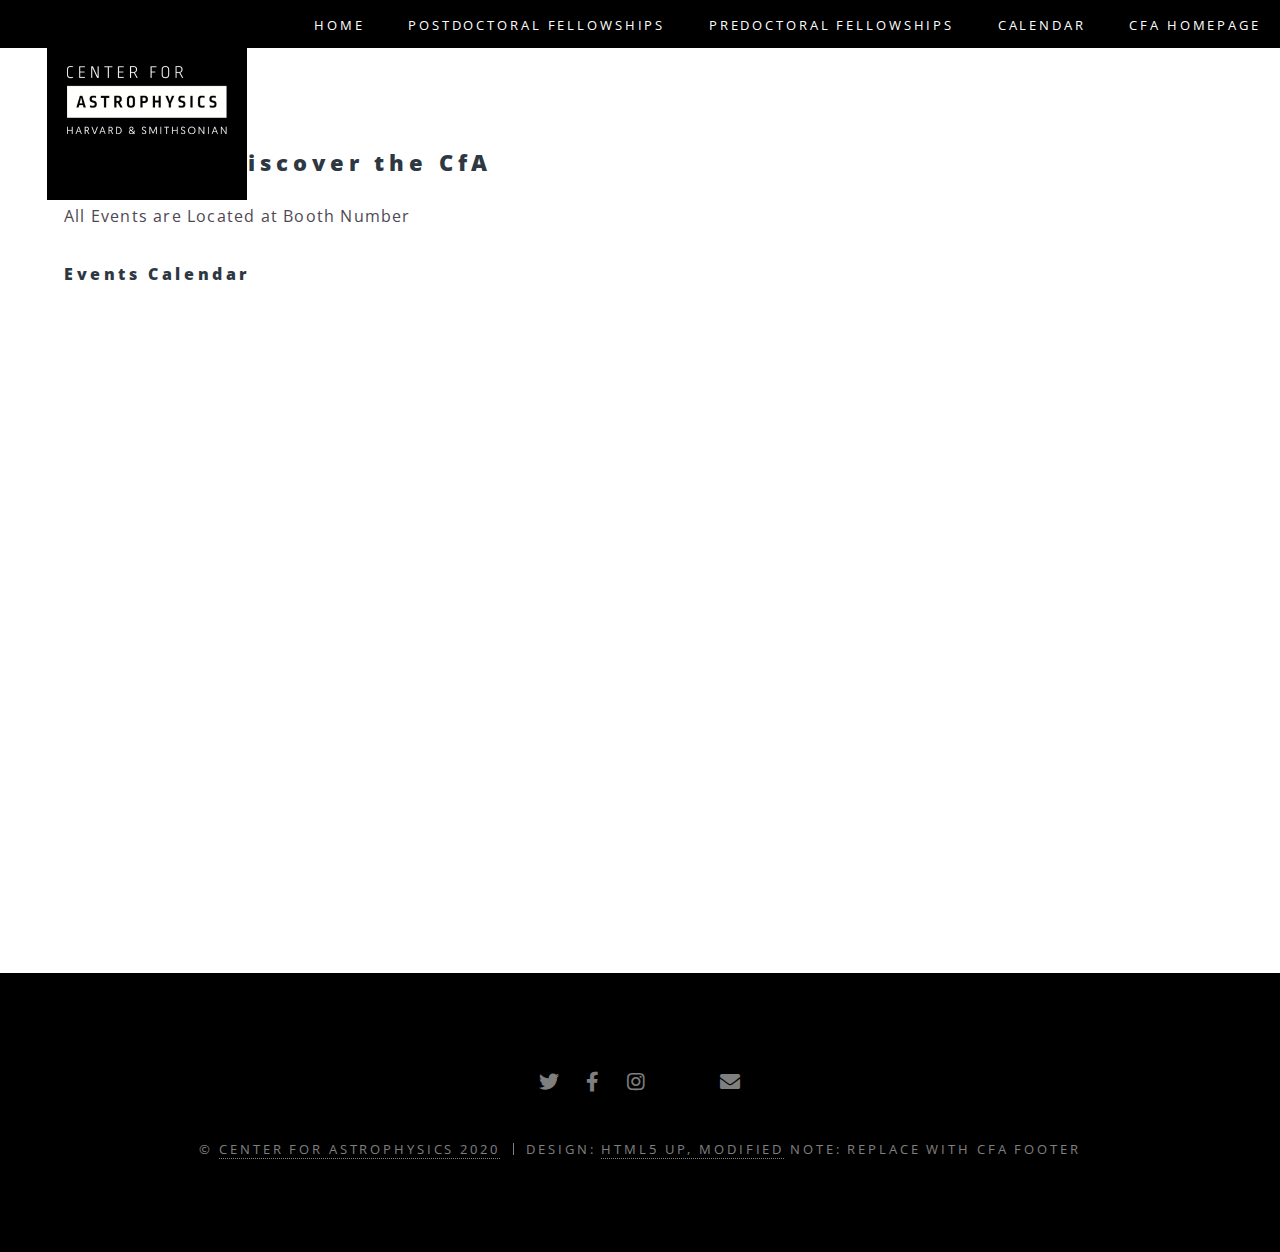
==== commit 87946a14: "updates 12/16/19" ====
--- a/calendar.html
+++ b/calendar.html
@@ -19,15 +19,12 @@
 
 				<!-- Header -->
 					<header id="header">
-						<h1><img src="images/cfa_theme_logo_black.png"  alt="CfA Center for Astrophysics | Harvard Smithsonian logo" width="50%"/></h1>
+						<h1><img src="images/cfatwitter.png"  alt="CfA Center for Astrophysics | Harvard Smithsonian logo" width="50%"/></h1>
 						<nav id="nav">
 							<ul>
-								<li class="special">
-									<a href="#menu" class="menuToggle"><span>Menu</span></a>
-									<div id="menu">
-										<ul>
 											<li><a href="index.html">Home</a></li>
-											<li><a href="fellowships.html">Fellowships</a></li>
+											<li><a href="postdocs.html">Postdoctoral Fellowships</a></li>
+											<li><a href="predocs.html">Predoctoral Fellowships</a></li>
 											<li><a href="calendar.html">Calendar</a></li>
 											<li><a href="http://cfa.harvard.edu">CfA Homepage</a>
 										</ul>
@@ -46,49 +43,7 @@
 							<p>All Events are Located at Booth Number</p>
 								<section>
 									<h4>Events Calendar</h4>
-									<div class="table-wrapper">
-										<table>
-											<thead>
-												<tr>
-													<th>Title</th>
-													<th>Description</th>
-													<th>Time</th>
-												</tr>
-											</thead>
-											<tbody>
-												<tr>
-													<td>Sample</td>
-													<td>Join Wolbach library staff to </td>
-													<td>3:00 PM</td>
-												</tr>
-												<tr>
-													<td>Item Two</td>
-													<td>Vis ac commodo adipiscing arcu aliquet.</td>
-													<td>19.99</td>
-												</tr>
-												<tr>
-													<td>Item Three</td>
-													<td> Morbi faucibus arcu accumsan lorem.</td>
-													<td>29.99</td>
-												</tr>
-												<tr>
-													<td>Item Four</td>
-													<td>Vitae integer tempus condimentum.</td>
-													<td>19.99</td>
-												</tr>
-												<tr>
-													<td>Item Five</td>
-													<td>Ante turpis integer aliquet porttitor.</td>
-													<td>29.99</td>
-												</tr>
-											</tbody>
-											<tfoot>
-												<tr>
-													<td colspan="2"></td>
-													<td>100.00</td>
-												</tr>
-											</tfoot>
-										</table>
+								<iframe src="https://calendar.google.com/calendar/b/3/embed?height=600&amp;wkst=1&amp;bgcolor=%23ffffff&amp;ctz=America%2FNew_York&amp;src=Y2ZhLmhhcnZhcmQuZWR1X2pkYXUxNzRqbDF1aG45dm02b2Zjb3NsMTM0QGdyb3VwLmNhbGVuZGFyLmdvb2dsZS5jb20&amp;color=%2330487E&amp;title=CFA%20Street%20%23AAS%20235&amp;mode=AGENDA" style="border-width:0" width="800" height="600" frameborder="0" scrolling="no"></iframe>
 									</div>
 
 								
@@ -99,14 +54,17 @@
 				<!-- Footer -->
 					<footer id="footer">
 						<ul class="icons">
-							<li><a href="#" class="icon brands fa-twitter"><span class="label">Twitter</span></a></li>
+							<li><a href="https://twitter.com/cfastreet" class="icon brands fa-twitter"><span class="label">Twitter</span></a></li>
 							<li><a href="#" class="icon brands fa-facebook-f"><span class="label">Facebook</span></a></li>
 							<li><a href="#" class="icon brands fa-instagram"><span class="label">Instagram</span></a></li>
-							<li><a href="#" class="icon brands fa-dribbble"><span class="label">Dribbble</span></a></li>
+							<li><a href="https://www.cfa.harvard.edu/" class="icon brands fa-link"><span class="label">Website</span></a></li>
 							<li><a href="#" class="icon solid fa-envelope"><span class="label">Email</span></a></li>
 						</ul>
 						<ul class="copyright">
-							<li>&copy; Untitled</li><li>Design: <a href="http://html5up.net">HTML5 UP</a></li>
+							<li>&copy; <a href="https://www.cfa.harvard.edu/" target="_blank">Center for Astrophysics 2020</a></li><li>Design: <a href="http://html5up.net">HTML5 UP, modified
+							</a></li>
+							
+							Note: replace with CfA Footer
 						</ul>
 					</footer>
 
--- a/assets/css/main.css
+++ b/assets/css/main.css
@@ -247,7 +247,7 @@
 
 	blockquote {
 		border-left: solid 4px #fff;
-		font-style: italic;
+		font-style: none;
 		margin: 0 0 2em 0;
 		padding: 0.5em 0 0.5em 2em;
 	}
@@ -3797,7 +3797,7 @@
 	#main > header {
 		padding: 12em 0 10em 0 ;
 		background-image: -moz-linear-gradient(top, rgba(0,0,0,0.5), rgba(0,0,0,0.5)), url("../../images/banner.png");
-		background-image: -webkit-linear-gradient(top, rgba(0,0,0,0.5), rgba(0,0,0,0.5)), url("../../images/banner.png");
+		background-image: -webkit-linear-gradient(top, rgba(0,0,0,0.5), rgba(0,0,0,0.5)), url("../../images/fellowships.jpg");
 		background-image: -ms-linear-gradient(top, rgba(0,0,0,0.5), rgba(0,0,0,0.5)), url("../../images/banner.png");
 		background-image: linear-gradient(top, rgba(0,0,0,0.5), rgba(0,0,0,0.5)), url("../../images/banner.png");
 		background-attachment: fixed;
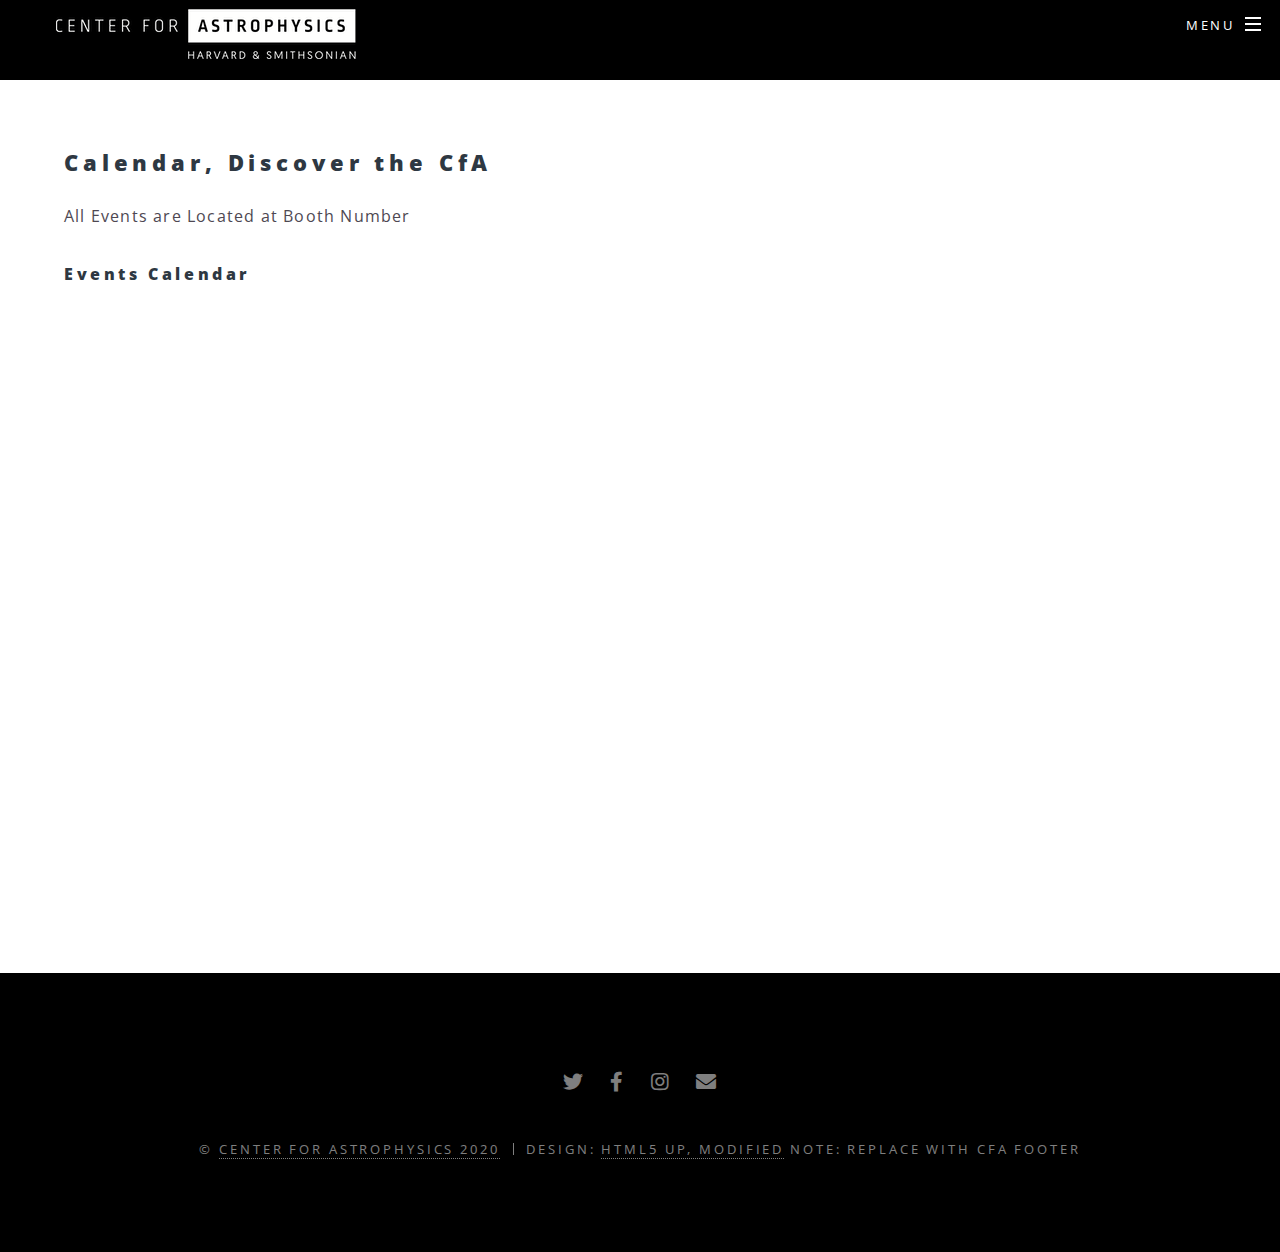
==== commit 74f2dacc: "updates to predoc, postdoc pages and added photos, change to b/w logo." ====
--- a/calendar.html
+++ b/calendar.html
@@ -19,9 +19,13 @@
 
 				<!-- Header -->
 					<header id="header">
-						<h1><img src="images/cfatwitter.png"  alt="CfA Center for Astrophysics | Harvard Smithsonian logo" width="50%"/></h1>
+						<h1><a href="index.html"><img src="images/CfA_Logo_Horizontal_Reverse.png"  alt="CfA Center for Astrophysics | Harvard Smithsonian logo" style="padding:.25em" width="100%"/></a></h1>
 						<nav id="nav">
 							<ul>
+								<li class="special">
+									<a href="#menu" class="menuToggle"><span>Menu</span></a>
+									<div id="menu">
+										<ul>
 											<li><a href="index.html">Home</a></li>
 											<li><a href="postdocs.html">Postdoctoral Fellowships</a></li>
 											<li><a href="predocs.html">Predoctoral Fellowships</a></li>
@@ -33,7 +37,6 @@
 							</ul>
 						</nav>
 					</header>
-
 				<!-- Main -->
 					<article id="main">
 					
@@ -57,8 +60,8 @@
 							<li><a href="https://twitter.com/cfastreet" class="icon brands fa-twitter"><span class="label">Twitter</span></a></li>
 							<li><a href="#" class="icon brands fa-facebook-f"><span class="label">Facebook</span></a></li>
 							<li><a href="#" class="icon brands fa-instagram"><span class="label">Instagram</span></a></li>
-							<li><a href="https://www.cfa.harvard.edu/" class="icon brands fa-link"><span class="label">Website</span></a></li>
-							<li><a href="#" class="icon solid fa-envelope"><span class="label">Email</span></a></li>
+					
+							<li><a href="mailto:postdoc@cfa.harvard.edu" class="icon solid fa-envelope"><span class="label">Email</span></a></li>
 						</ul>
 						<ul class="copyright">
 							<li>&copy; <a href="https://www.cfa.harvard.edu/" target="_blank">Center for Astrophysics 2020</a></li><li>Design: <a href="http://html5up.net">HTML5 UP, modified
--- a/assets/css/main.css
+++ b/assets/css/main.css
@@ -2122,7 +2122,7 @@
 		}
 
 		.image.left, .image.right {
-			max-width: 40%;
+			max-width: 200px;
 		}
 
 			.image.left img, .image.right img {
@@ -2137,6 +2137,16 @@
 
 			.image.fit img {
 				width: 100%;
+			}
+			
+			.image.reasons img{
+			
+				align: right;
+				width: 100%;
+				display: block;
+				margin: 2em 0 2em 0;
+
+			
 			}
 
 /* List */
@@ -2698,6 +2708,7 @@
 			.spotlight .image img {
 				border-radius: 0;
 				width: 100%;
+				height: 100%;
 			}
 
 		.spotlight .content {
@@ -3275,7 +3286,7 @@
 		@media screen and (max-width: 980px) {
 
 			.wrapper {
-				padding: 4em 3em 2em 3em ;
+				padding: 10em 3em 10em 3em;
 			}
 
 		}
@@ -3418,7 +3429,7 @@
 		-ms-transition: background-color 0.2s ease;
 		transition: background-color 0.2s ease;
 		background: #000;
-		height: 3em;
+		height: 5em;
 		left: 0;
 		line-height: 3em;
 		position: fixed;
@@ -3826,7 +3837,7 @@
 		@media screen and (max-width: 1680px) {
 
 			#main > header {
-				padding: 1em 0 1em 0 ;
+				padding: 15em 0em 15em 0em;
 			}
 
 		}
@@ -3834,7 +3845,7 @@
 		@media screen and (max-width: 1280px) {
 
 			#main > header {
-				padding: 8em 3em 6em 3em ;
+				padding: 12em 3em 12em 3em ;
 			}
 
 		}
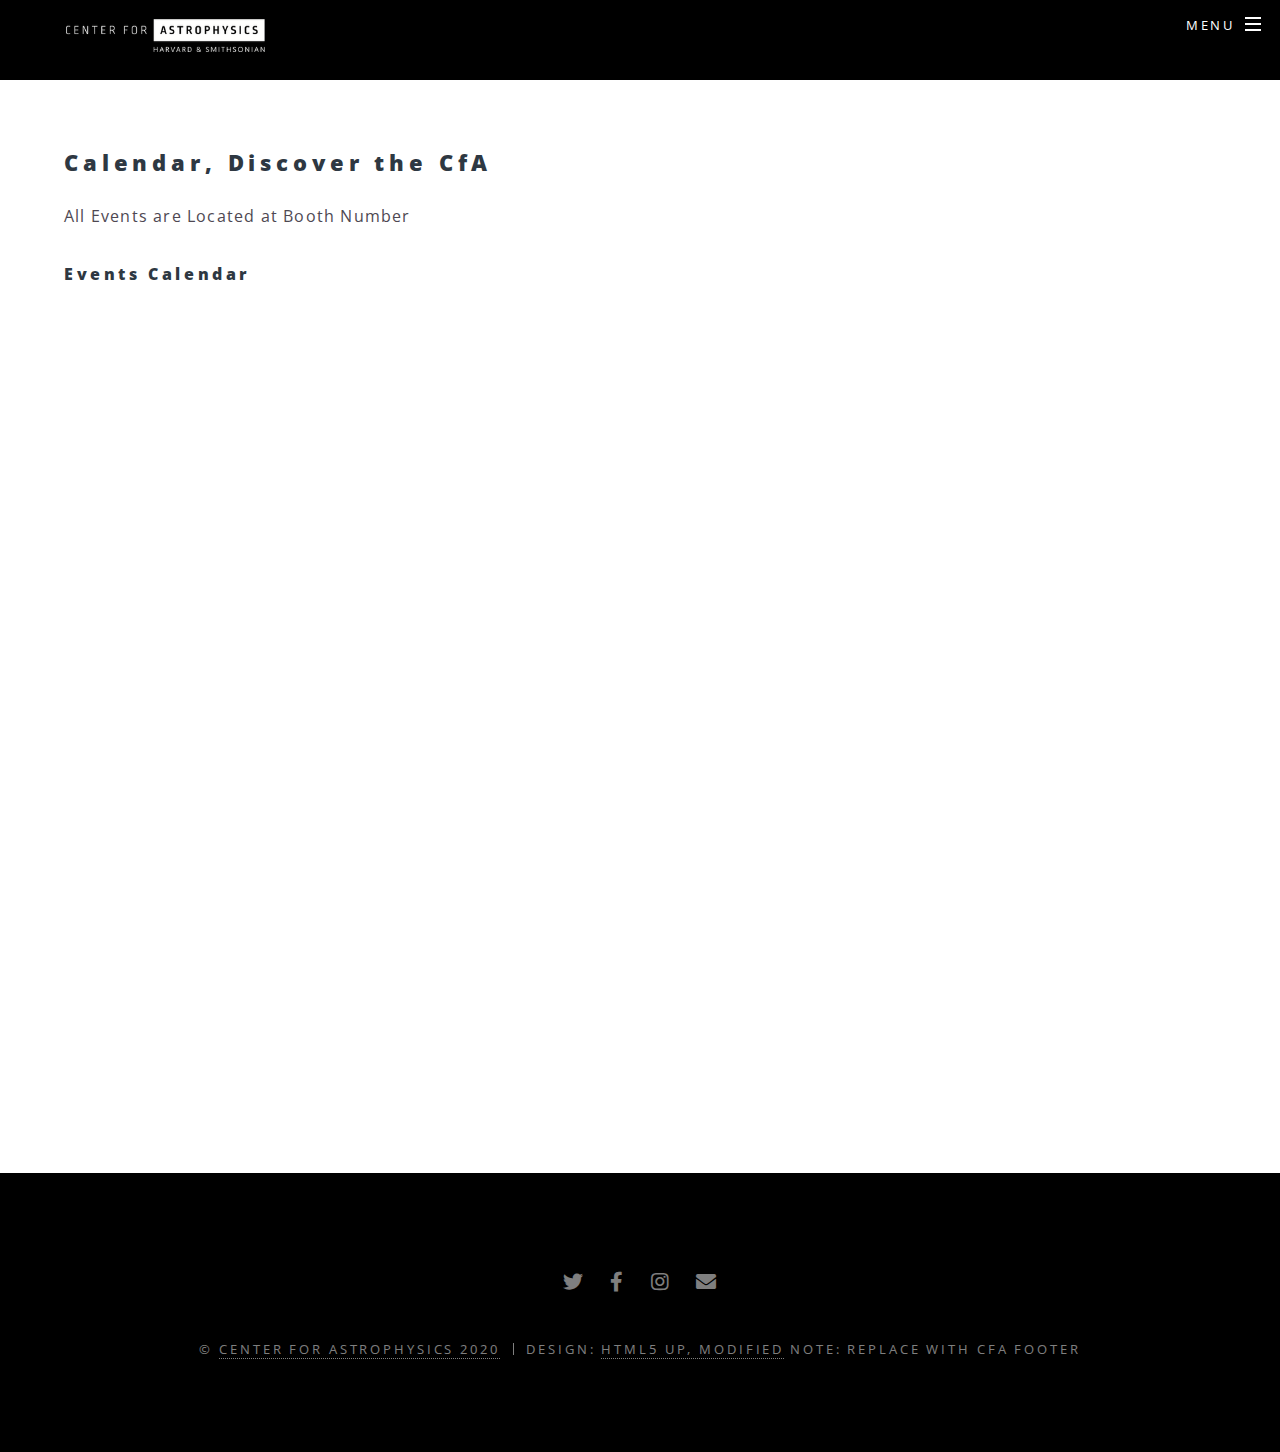
==== commit a8010613: "updates to predoc, postdoc pages and added photos, change to b/w logo." ====
--- a/calendar.html
+++ b/calendar.html
@@ -19,7 +19,11 @@
 
 				<!-- Header -->
 					<header id="header">
-						<h1><a href="index.html"><img src="images/CfA_Logo_Horizontal_Reverse.png"  alt="CfA Center for Astrophysics | Harvard Smithsonian logo" style="padding:.25em" width="100%"/></a></h1>
+						<h1><h1>		
+						
+					<a href="index.html"><img src="images/CfA_Logo_Horizontal_Reverse.png"  alt="CfA Center for Astrophysics | Harvard Smithsonian logo" style="padding:.5em; float:left; text-align: left; " width="70%"/></a> 
+					
+						</h1></h1>
 						<nav id="nav">
 							<ul>
 								<li class="special">
@@ -46,7 +50,7 @@
 							<p>All Events are Located at Booth Number</p>
 								<section>
 									<h4>Events Calendar</h4>
-								<iframe src="https://calendar.google.com/calendar/b/3/embed?height=600&amp;wkst=1&amp;bgcolor=%23ffffff&amp;ctz=America%2FNew_York&amp;src=Y2ZhLmhhcnZhcmQuZWR1X2pkYXUxNzRqbDF1aG45dm02b2Zjb3NsMTM0QGdyb3VwLmNhbGVuZGFyLmdvb2dsZS5jb20&amp;color=%2330487E&amp;title=CFA%20Street%20%23AAS%20235&amp;mode=AGENDA" style="border-width:0" width="800" height="600" frameborder="0" scrolling="no"></iframe>
+								<iframe src="https://calendar.google.com/calendar/b/3/embed?height=600&amp;wkst=1&amp;bgcolor=%23ffffff&amp;ctz=America%2FNew_York&amp;src=Y2ZhLmhhcnZhcmQuZWR1X2pkYXUxNzRqbDF1aG45dm02b2Zjb3NsMTM0QGdyb3VwLmNhbGVuZGFyLmdvb2dsZS5jb20&amp;color=%2330487E&amp;title=CFA%20Street%20%23AAS%20235&amp;mode=AGENDA" style="border-width:0" width="100%" height="800px" frameborder="0" scrolling="yes"></iframe>
 									</div>
 
 								
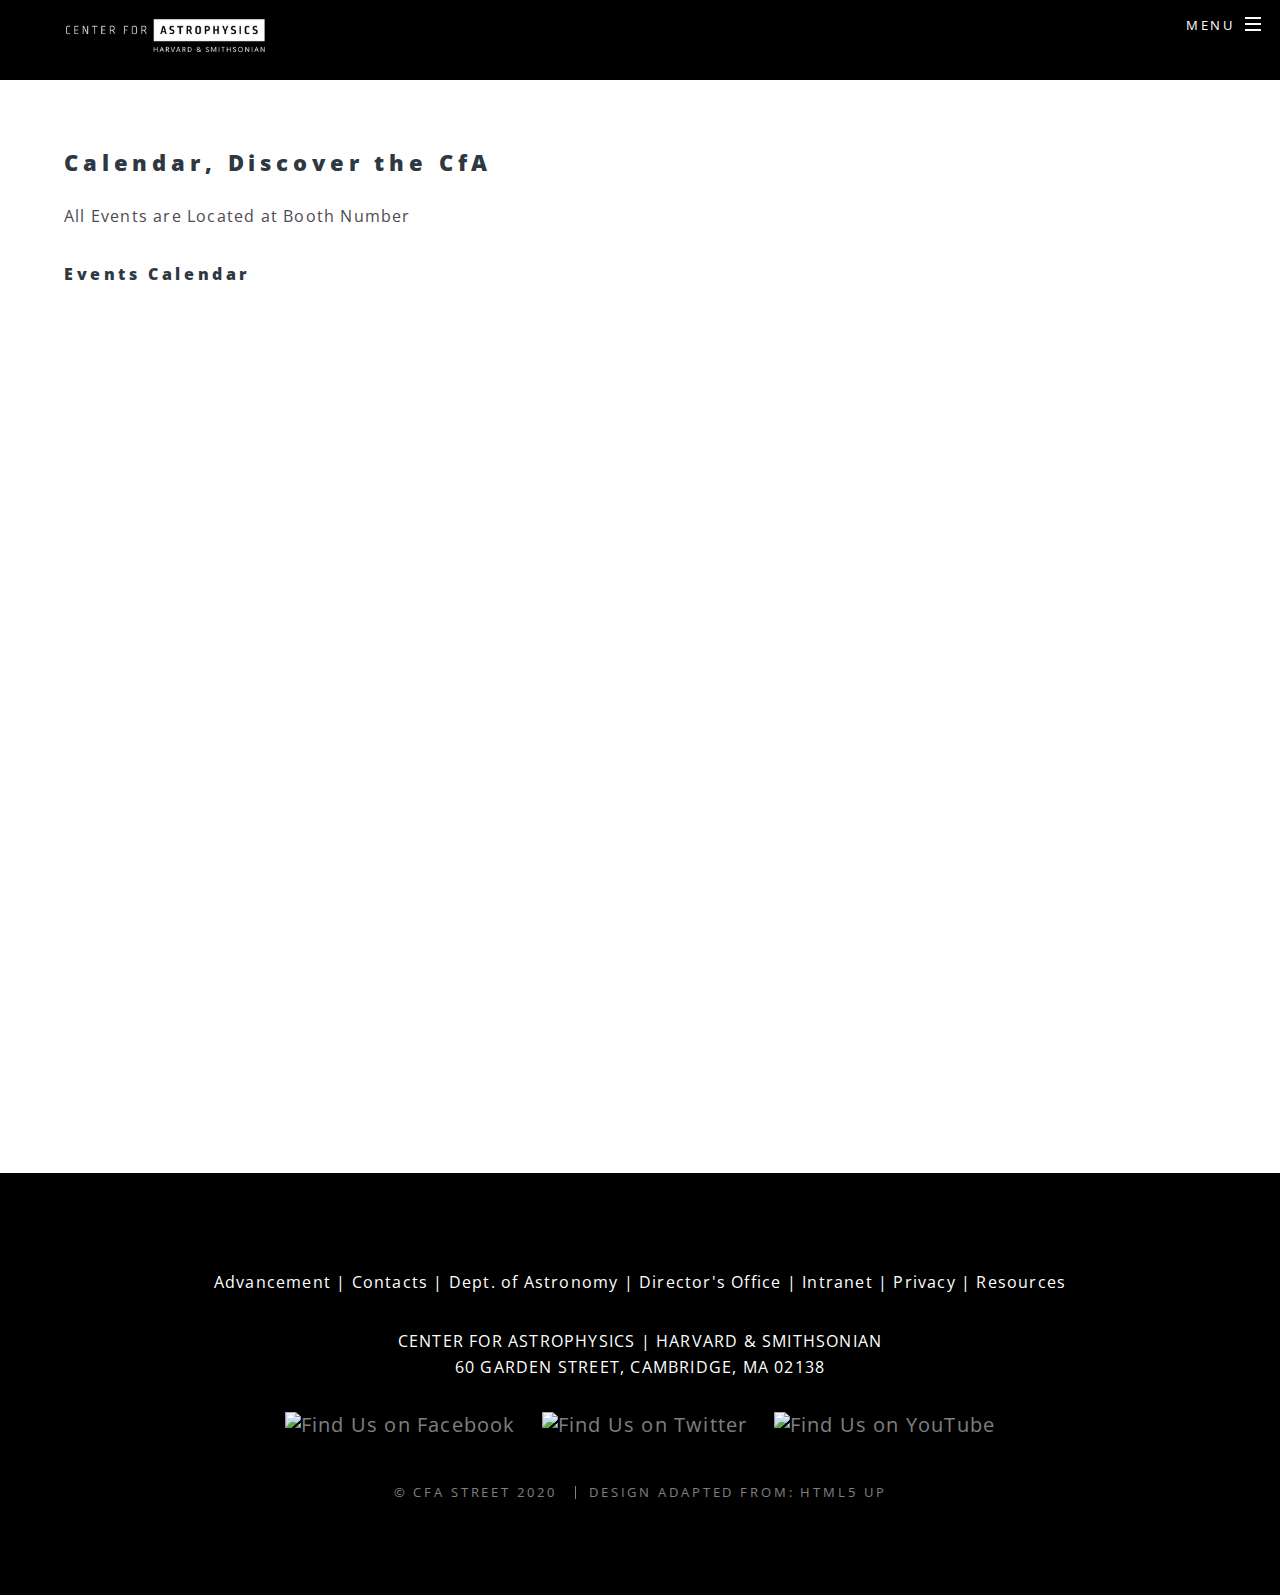
==== commit c419c40c: "created footers" ====
--- a/calendar.html
+++ b/calendar.html
@@ -60,19 +60,38 @@
 
 				<!-- Footer -->
 					<footer id="footer">
-						<ul class="icons">
-							<li><a href="https://twitter.com/cfastreet" class="icon brands fa-twitter"><span class="label">Twitter</span></a></li>
-							<li><a href="#" class="icon brands fa-facebook-f"><span class="label">Facebook</span></a></li>
-							<li><a href="#" class="icon brands fa-instagram"><span class="label">Instagram</span></a></li>
-					
-							<li><a href="mailto:postdoc@cfa.harvard.edu" class="icon solid fa-envelope"><span class="label">Email</span></a></li>
-						</ul>
-						<ul class="copyright">
-							<li>&copy; <a href="https://www.cfa.harvard.edu/" target="_blank">Center for Astrophysics 2020</a></li><li>Design: <a href="http://html5up.net">HTML5 UP, modified
-							</a></li>
-							
-							Note: replace with CfA Footer
-						</ul>
+						<span class="footer">
+	<a href="/advancement" title="Advancement Office">Advancement</a> | <a href="/about/contact" title="Directions, Phone Numbers, Mailing Address">Contacts</a>
+ | 
+<a href="http://astronomy.fas.harvard.edu/" title="Harvard University Dept. of Astronomy">Dept. of Astronomy</a>
+ | 
+<a href="https://www.cfa.harvard.edu/do/index.html" title="Director&#039;s Office Information">Director&#039;s Office</a>
+ | 
+<a href="https://www.cfa.harvard.edu/internal/" title="CfA Intranet">Intranet</a></li>
+ | 
+<a href="/content/privacy-statement" title="Privacy Policy Statements">Privacy</a>
+ | 
+<a href="/cfa-resources" title="Resources for different audiences">Resources</a>
+</p>
+<p>CENTER FOR ASTROPHYSICS  |  HARVARD &amp; SMITHSONIAN<br />
+60 GARDEN STREET, CAMBRIDGE, MA 02138</p>
+<ul class="icons">
+<li>
+<a href="https://www.facebook.com/HarvardSmithsonianCenterForAstrophysics" title="Find Us on Facebook" rel="nofollow" target="_blank"><img src="https://www.cfa.harvard.edu/sites/all/modules/on_the_web/images/sm/facebook.png" alt="Find Us on Facebook" title="Find Us on Facebook" /></a>
+ </li> 
+  <li>
+<a href="http://twitter.com/#!/cfastreet" title="Find Us on Twitter" rel="nofollow" target="_blank"><img src="https://www.cfa.harvard.edu/sites/all/modules/on_the_web/images/sm/twitter.png" alt="Find Us on Twitter" title="Find Us on Twitter" /></a>
+ </li> 
+ <li> 
+<a href="https://www.youtube.com/user/ObsNights" title="Find Us on YouTube" rel="nofollow" target="_blank"><img src="https://www.cfa.harvard.edu/sites/all/modules/on_the_web/images/sm/youtube.png" alt="Find Us on YouTube" title="Find Us on YouTube" /></a>
+ </li>  
+ </ul>
+	<ul class="copyright">
+		<li>&copy; CfA Street 2020</li>
+		<li>Design Adapted From: <a href="http://html5up.net">HTML5 UP</a></li>
+	</ul>
+</span>
+</footer>
 					</footer>
 
 			</div>
--- a/assets/css/main.css
+++ b/assets/css/main.css
@@ -140,7 +140,6 @@
 		-webkit-transition: color 0.2s ease, border-bottom-color 0.2s ease;
 		-ms-transition: color 0.2s ease, border-bottom-color 0.2s ease;
 		transition: color 0.2s ease, border-bottom-color 0.2s ease;
-		border-bottom: dotted 1px;
 		color: inherit;
 		text-decoration: none;
 	}
@@ -2141,8 +2140,17 @@
 			
 			.image.reasons img{
 			
-				align: right;
-				width: 100%;
+				float: auto;
+				width: 50%;
+				display: block;
+				margin: 2em 0 2em 0;
+
+			
+			}
+			
+			.image.logo img{
+			
+				float: auto;
 				display: block;
 				margin: 2em 0 2em 0;
 
@@ -2318,7 +2326,10 @@
 		cursor: default;
 		list-style: none;
 		padding-left: 0;
-	}
+		
+	}
+	
+	
 
 		ul.icons li {
 			display: inline-block;
@@ -3692,8 +3703,8 @@
 			margin: auto;
   			width: 50%;
   			padding: 20px;
-  			min-width: 300px;
-  			max-width: <600px>;
+  			min-width: 200px;
+  			max-width: 300px;
 
 		}
 
@@ -3969,7 +3980,7 @@
 	}
 
 	body.landing #footer {
-		background-color: rgba(29, 36, 42, 0.9);
+		background-color: black;
 	}
 
 	body.is-mobile.landing #page-wrapper {
@@ -3988,5 +3999,5 @@
 	}
 
 	body.is-mobile.landing #footer {
-		background-color: #1d242a;
+		background-color: black;
 	}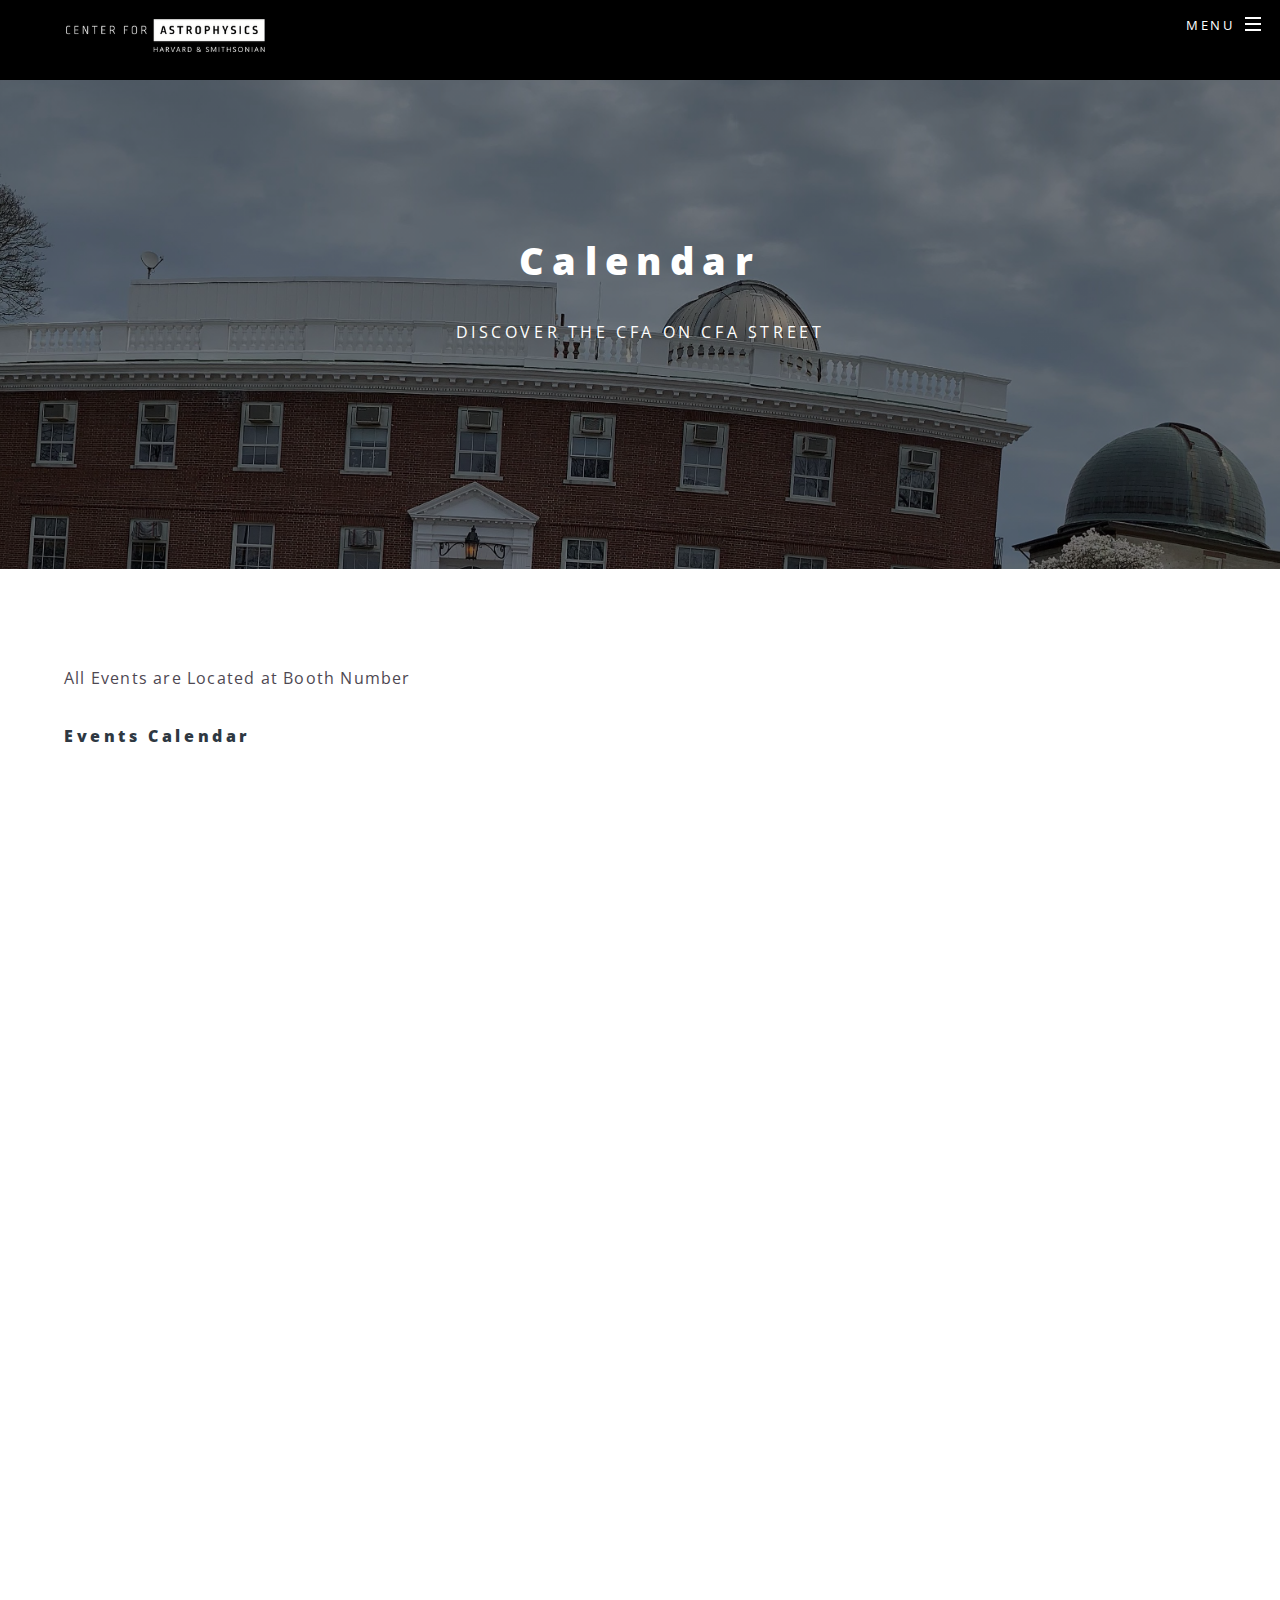
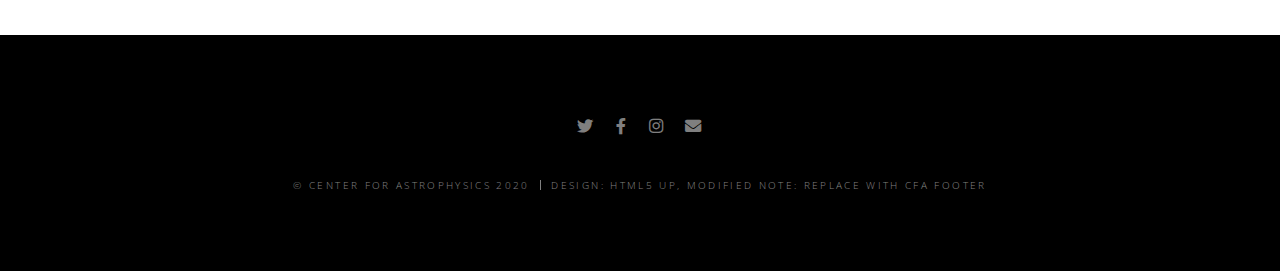
==== commit 1f7d05da: "added header to calendar" ====
--- a/calendar.html
+++ b/calendar.html
@@ -43,10 +43,12 @@
 					</header>
 				<!-- Main -->
 					<article id="main">
-					
+					<header>
+							<h1>Calendar</h1>
+							<p>Discover the CfA on CfA Street</p>
+						</header>
 						<section class="wrapper style5">
 							<div class="inner">
-<h2>Calendar, Discover the CfA</h2>
 							<p>All Events are Located at Booth Number</p>
 								<section>
 									<h4>Events Calendar</h4>
@@ -60,38 +62,19 @@
 
 				<!-- Footer -->
 					<footer id="footer">
-						<span class="footer">
-	<a href="/advancement" title="Advancement Office">Advancement</a> | <a href="/about/contact" title="Directions, Phone Numbers, Mailing Address">Contacts</a>
- | 
-<a href="http://astronomy.fas.harvard.edu/" title="Harvard University Dept. of Astronomy">Dept. of Astronomy</a>
- | 
-<a href="https://www.cfa.harvard.edu/do/index.html" title="Director&#039;s Office Information">Director&#039;s Office</a>
- | 
-<a href="https://www.cfa.harvard.edu/internal/" title="CfA Intranet">Intranet</a></li>
- | 
-<a href="/content/privacy-statement" title="Privacy Policy Statements">Privacy</a>
- | 
-<a href="/cfa-resources" title="Resources for different audiences">Resources</a>
-</p>
-<p>CENTER FOR ASTROPHYSICS  |  HARVARD &amp; SMITHSONIAN<br />
-60 GARDEN STREET, CAMBRIDGE, MA 02138</p>
-<ul class="icons">
-<li>
-<a href="https://www.facebook.com/HarvardSmithsonianCenterForAstrophysics" title="Find Us on Facebook" rel="nofollow" target="_blank"><img src="https://www.cfa.harvard.edu/sites/all/modules/on_the_web/images/sm/facebook.png" alt="Find Us on Facebook" title="Find Us on Facebook" /></a>
- </li> 
-  <li>
-<a href="http://twitter.com/#!/cfastreet" title="Find Us on Twitter" rel="nofollow" target="_blank"><img src="https://www.cfa.harvard.edu/sites/all/modules/on_the_web/images/sm/twitter.png" alt="Find Us on Twitter" title="Find Us on Twitter" /></a>
- </li> 
- <li> 
-<a href="https://www.youtube.com/user/ObsNights" title="Find Us on YouTube" rel="nofollow" target="_blank"><img src="https://www.cfa.harvard.edu/sites/all/modules/on_the_web/images/sm/youtube.png" alt="Find Us on YouTube" title="Find Us on YouTube" /></a>
- </li>  
- </ul>
-	<ul class="copyright">
-		<li>&copy; CfA Street 2020</li>
-		<li>Design Adapted From: <a href="http://html5up.net">HTML5 UP</a></li>
-	</ul>
-</span>
-</footer>
+						<ul class="icons">
+							<li><a href="https://twitter.com/cfastreet" class="icon brands fa-twitter"><span class="label">Twitter</span></a></li>
+							<li><a href="#" class="icon brands fa-facebook-f"><span class="label">Facebook</span></a></li>
+							<li><a href="#" class="icon brands fa-instagram"><span class="label">Instagram</span></a></li>
+					
+							<li><a href="mailto:postdoc@cfa.harvard.edu" class="icon solid fa-envelope"><span class="label">Email</span></a></li>
+						</ul>
+						<ul class="copyright">
+							<li>&copy; <a href="https://www.cfa.harvard.edu/" target="_blank">Center for Astrophysics 2020</a></li><li>Design: <a href="http://html5up.net">HTML5 UP, modified
+							</a></li>
+							
+							Note: replace with CfA Footer
+						</ul>
 					</footer>
 
 			</div>
--- a/assets/css/main.css
+++ b/assets/css/main.css
@@ -2141,9 +2141,11 @@
 			.image.reasons img{
 			
 				float: auto;
-				width: 50%;
+				width: 80%;
 				display: block;
-				margin: 2em 0 2em 0;
+				margin: 2em auto 2em auto;
+				
+ 			
 
 			
 			}
@@ -3818,10 +3820,10 @@
 
 	#main > header {
 		padding: 12em 0 10em 0 ;
-		background-image: -moz-linear-gradient(top, rgba(0,0,0,0.5), rgba(0,0,0,0.5)), url("../../images/banner.png");
-		background-image: -webkit-linear-gradient(top, rgba(0,0,0,0.5), rgba(0,0,0,0.5)), url("../../images/fellowships.jpg");
-		background-image: -ms-linear-gradient(top, rgba(0,0,0,0.5), rgba(0,0,0,0.5)), url("../../images/banner.png");
-		background-image: linear-gradient(top, rgba(0,0,0,0.5), rgba(0,0,0,0.5)), url("../../images/banner.png");
+		background-image: -moz-linear-gradient(top, rgba(0,0,0,0.5), rgba(0,0,0,0.5)), url("../../images/bannerCfA.jpg");
+		background-image: -webkit-linear-gradient(top, rgba(0,0,0,0.5), rgba(0,0,0,0.5)), url("../../images/bannerCfA.jpg");
+		background-image: -ms-linear-gradient(top, rgba(0,0,0,0.5), rgba(0,0,0,0.5)), url("../../images/bannerCfA.jpg");
+		background-image: linear-gradient(top, rgba(0,0,0,0.5), rgba(0,0,0,0.5)), url("../../images/bannerCfA.jpg");
 		background-attachment: fixed;
 		background-position: center center;
 		background-repeat: no-repeat;
@@ -3892,6 +3894,8 @@
 		padding: 6em 0 4em 0 ;
 		background-color: #000;
 		text-align: center;
+		font-weight: lighter;
+		font-size: small;
 	}
 
 		#footer .icons {
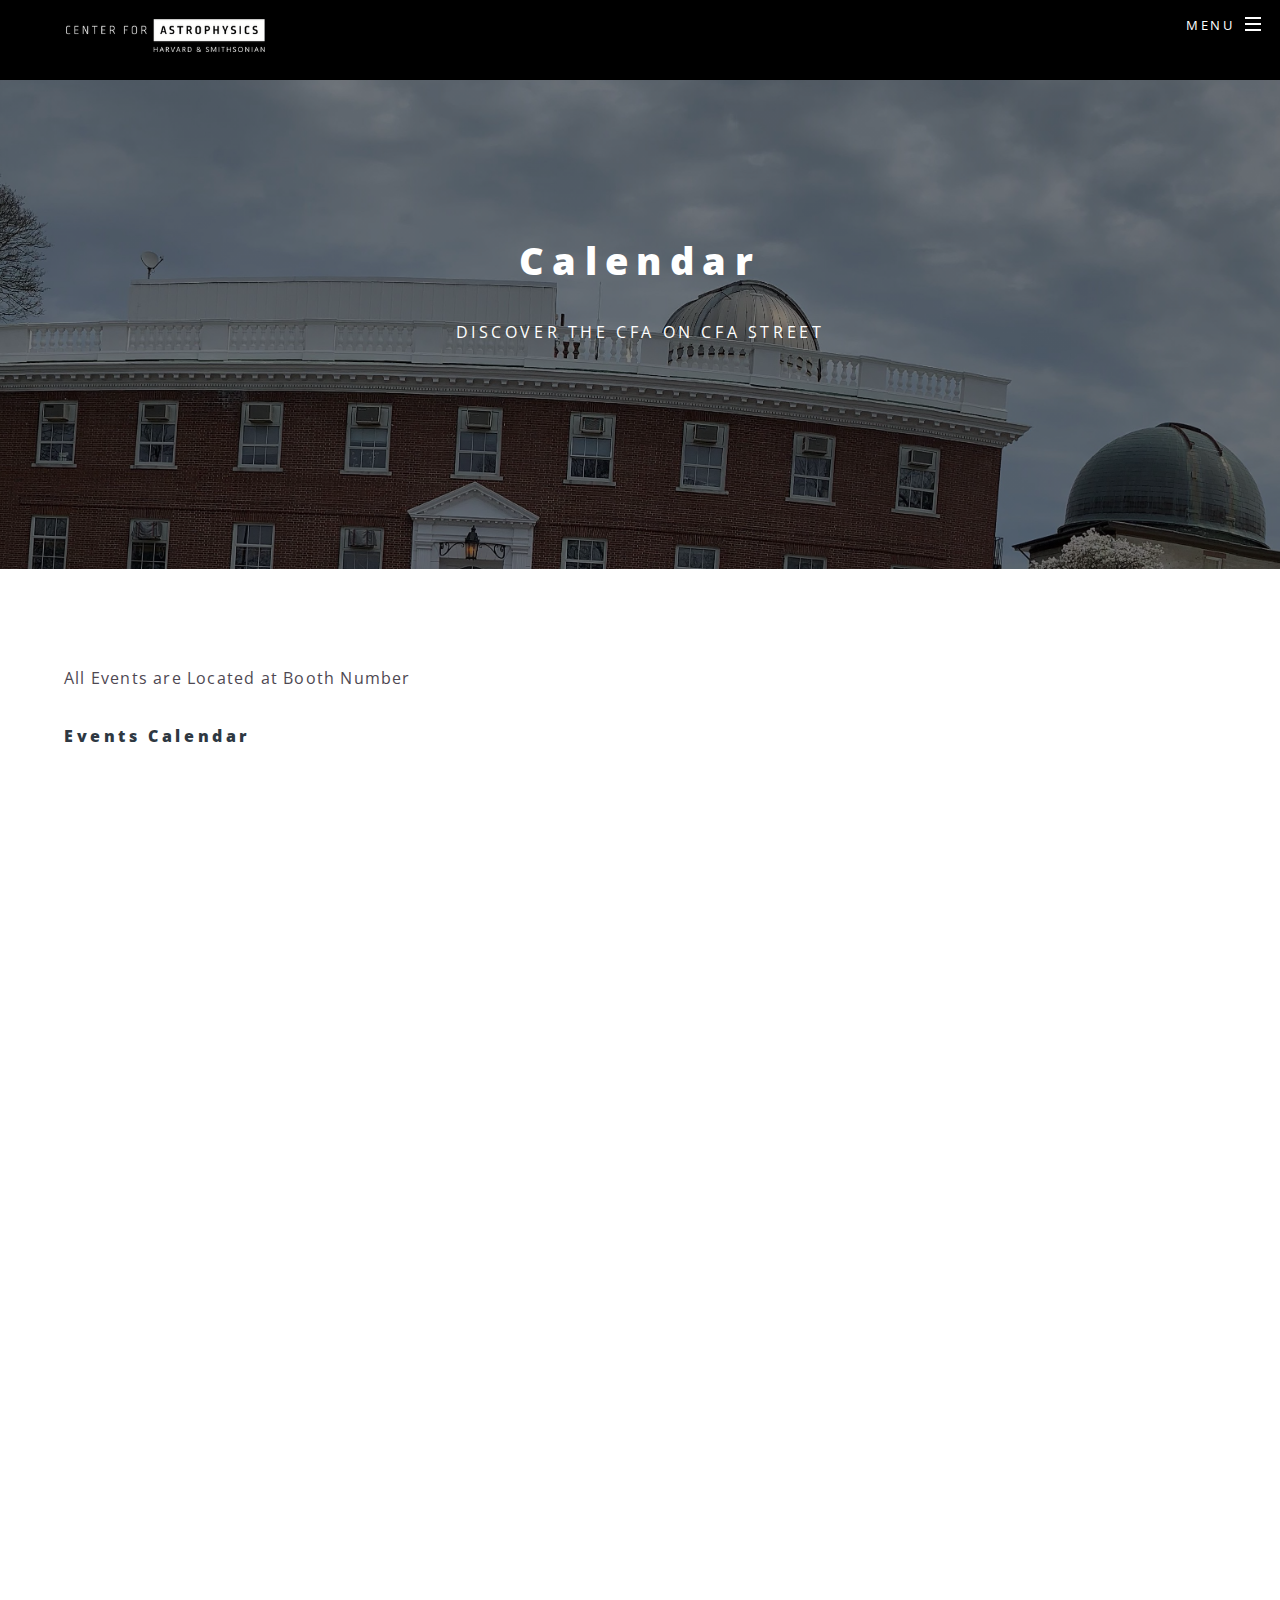
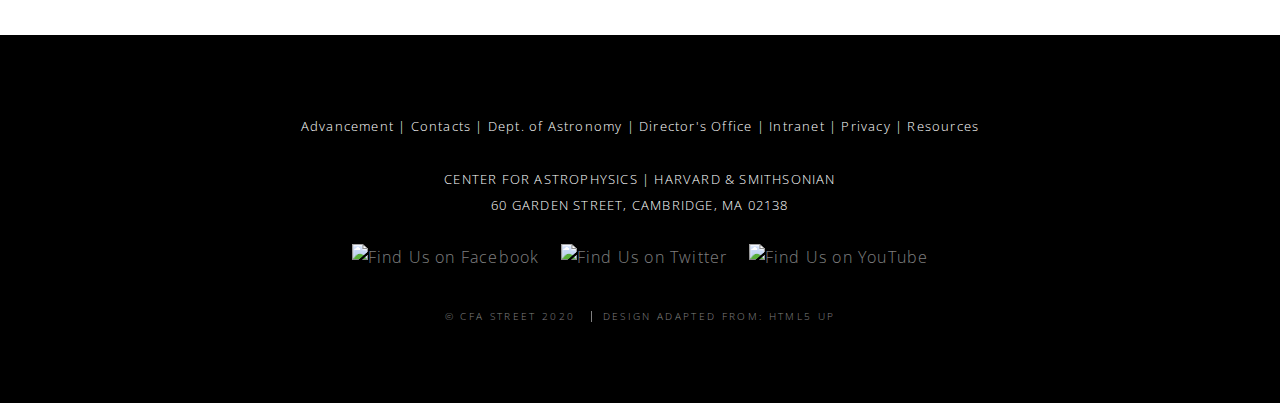
==== commit dd5d2102: "added footer to calendar" ====
--- a/calendar.html
+++ b/calendar.html
@@ -61,21 +61,39 @@
 					</article>
 
 				<!-- Footer -->
-					<footer id="footer">
-						<ul class="icons">
-							<li><a href="https://twitter.com/cfastreet" class="icon brands fa-twitter"><span class="label">Twitter</span></a></li>
-							<li><a href="#" class="icon brands fa-facebook-f"><span class="label">Facebook</span></a></li>
-							<li><a href="#" class="icon brands fa-instagram"><span class="label">Instagram</span></a></li>
-					
-							<li><a href="mailto:postdoc@cfa.harvard.edu" class="icon solid fa-envelope"><span class="label">Email</span></a></li>
-						</ul>
-						<ul class="copyright">
-							<li>&copy; <a href="https://www.cfa.harvard.edu/" target="_blank">Center for Astrophysics 2020</a></li><li>Design: <a href="http://html5up.net">HTML5 UP, modified
-							</a></li>
-							
-							Note: replace with CfA Footer
-						</ul>
-					</footer>
+										<footer id="footer">
+						<span class="footer">
+	<a href="/advancement" title="Advancement Office">Advancement</a> | <a href="/about/contact" title="Directions, Phone Numbers, Mailing Address">Contacts</a>
+ | 
+<a href="http://astronomy.fas.harvard.edu/" title="Harvard University Dept. of Astronomy">Dept. of Astronomy</a>
+ | 
+<a href="https://www.cfa.harvard.edu/do/index.html" title="Director&#039;s Office Information">Director&#039;s Office</a>
+ | 
+<a href="https://www.cfa.harvard.edu/internal/" title="CfA Intranet">Intranet</a></li>
+ | 
+<a href="/content/privacy-statement" title="Privacy Policy Statements">Privacy</a>
+ | 
+<a href="/cfa-resources" title="Resources for different audiences">Resources</a>
+</p>
+<p>CENTER FOR ASTROPHYSICS  |  HARVARD &amp; SMITHSONIAN<br />
+60 GARDEN STREET, CAMBRIDGE, MA 02138</p>
+<ul class="icons">
+<li>
+<a href="https://www.facebook.com/HarvardSmithsonianCenterForAstrophysics" title="Find Us on Facebook" rel="nofollow" target="_blank"><img src="https://www.cfa.harvard.edu/sites/all/modules/on_the_web/images/sm/facebook.png" alt="Find Us on Facebook" title="Find Us on Facebook" /></a>
+ </li> 
+  <li>
+<a href="http://twitter.com/#!/cfastreet" title="Find Us on Twitter" rel="nofollow" target="_blank"><img src="https://www.cfa.harvard.edu/sites/all/modules/on_the_web/images/sm/twitter.png" alt="Find Us on Twitter" title="Find Us on Twitter" /></a>
+ </li> 
+ <li> 
+<a href="https://www.youtube.com/user/ObsNights" title="Find Us on YouTube" rel="nofollow" target="_blank"><img src="https://www.cfa.harvard.edu/sites/all/modules/on_the_web/images/sm/youtube.png" alt="Find Us on YouTube" title="Find Us on YouTube" /></a>
+ </li>  
+ </ul>
+	<ul class="copyright">
+		<li>&copy; CfA Street 2020</li>
+		<li>Design Adapted From: <a href="http://html5up.net">HTML5 UP</a></li>
+	</ul>
+</span>
+</footer>
 
 			</div>
 
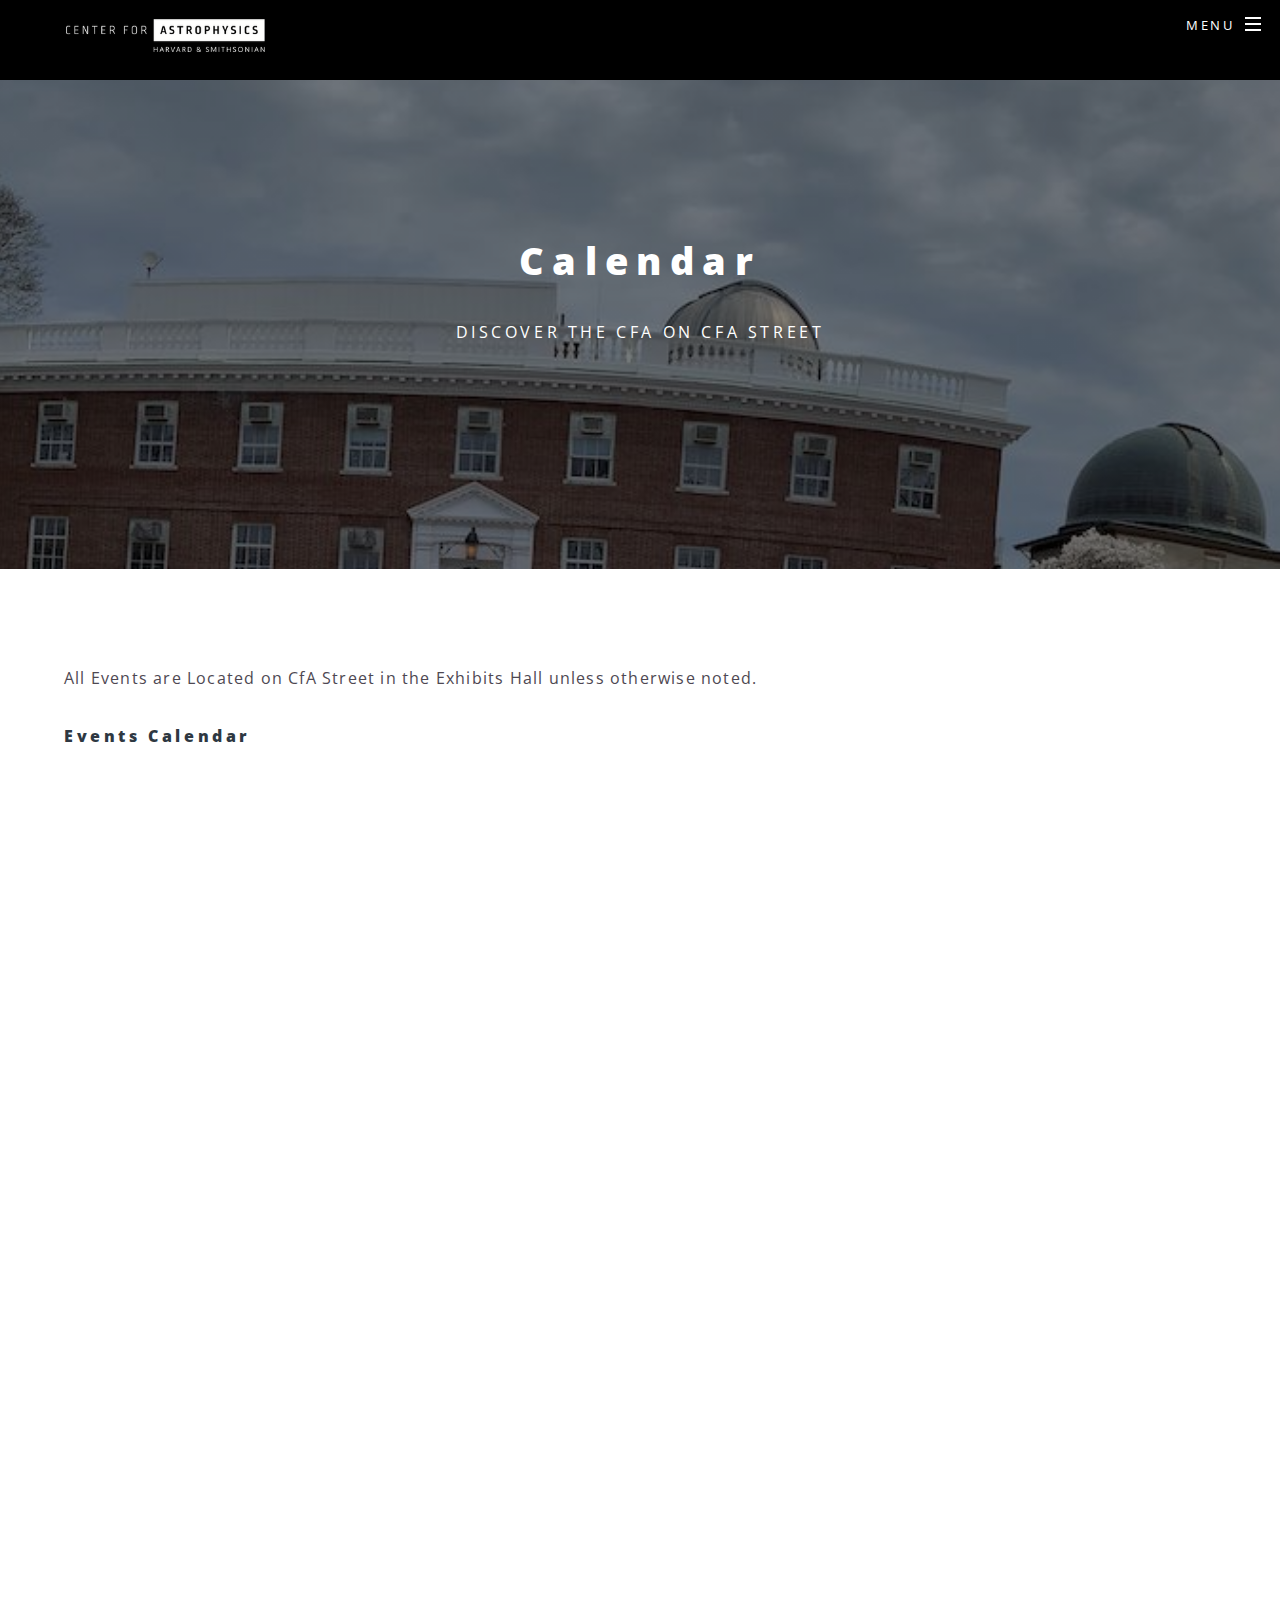
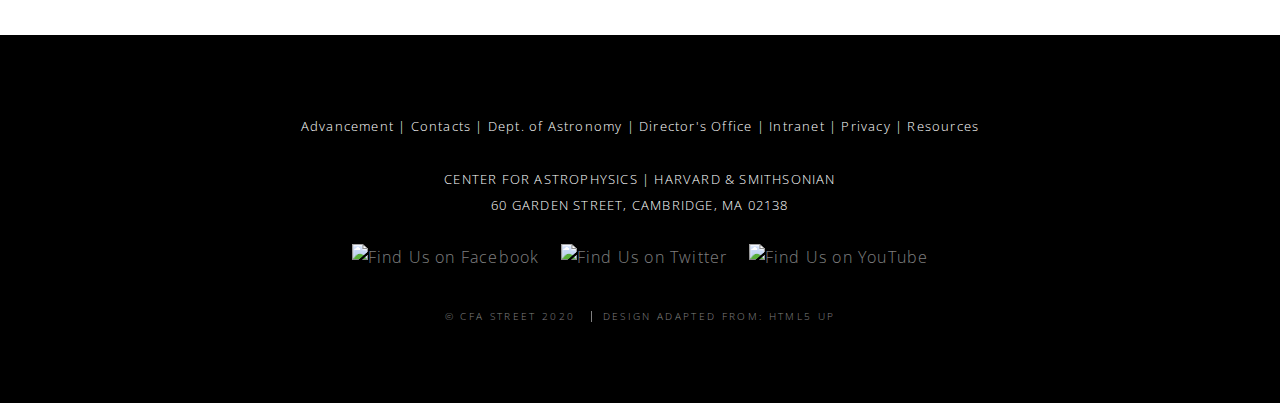
==== commit 50d75eda: "Updated calendar page content" ====
--- a/calendar.html
+++ b/calendar.html
@@ -5,106 +5,100 @@
 	Free for personal and commercial use under the CCA 3.0 license (html5up.net/license)
 -->
 <html>
-	<head>
-		<title>CfA Street Calendar</title>
-		<meta charset="utf-8" />
-		<meta name="viewport" content="width=device-width, initial-scale=1, user-scalable=no" />
-		<link rel="stylesheet" href="assets/css/main.css" />
-		<noscript><link rel="stylesheet" href="assets/css/noscript.css" /></noscript>
-	</head>
-	<body class="is-preload">
-
-		<!-- Page Wrapper -->
-			<div id="page-wrapper">
-
-				<!-- Header -->
-					<header id="header">
-						<h1><h1>		
-						
-					<a href="index.html"><img src="images/CfA_Logo_Horizontal_Reverse.png"  alt="CfA Center for Astrophysics | Harvard Smithsonian logo" style="padding:.5em; float:left; text-align: left; " width="70%"/></a> 
-					
-						</h1></h1>
-						<nav id="nav">
-							<ul>
-								<li class="special">
-									<a href="#menu" class="menuToggle"><span>Menu</span></a>
-									<div id="menu">
-										<ul>
-											<li><a href="index.html">Home</a></li>
-											<li><a href="postdocs.html">Postdoctoral Fellowships</a></li>
-											<li><a href="predocs.html">Predoctoral Fellowships</a></li>
-											<li><a href="calendar.html">Calendar</a></li>
-											<li><a href="http://cfa.harvard.edu">CfA Homepage</a>
-										</ul>
-									</div>
-								</li>
-							</ul>
-						</nav>
-					</header>
-				<!-- Main -->
-					<article id="main">
-					<header>
-							<h1>Calendar</h1>
-							<p>Discover the CfA on CfA Street</p>
-						</header>
-						<section class="wrapper style5">
-							<div class="inner">
-							<p>All Events are Located at Booth Number</p>
-								<section>
-									<h4>Events Calendar</h4>
-								<iframe src="https://calendar.google.com/calendar/b/3/embed?height=600&amp;wkst=1&amp;bgcolor=%23ffffff&amp;ctz=America%2FNew_York&amp;src=Y2ZhLmhhcnZhcmQuZWR1X2pkYXUxNzRqbDF1aG45dm02b2Zjb3NsMTM0QGdyb3VwLmNhbGVuZGFyLmdvb2dsZS5jb20&amp;color=%2330487E&amp;title=CFA%20Street%20%23AAS%20235&amp;mode=AGENDA" style="border-width:0" width="100%" height="800px" frameborder="0" scrolling="yes"></iframe>
-									</div>
-
-								
-							</div>
-						</section>
-					</article>
-
-				<!-- Footer -->
-										<footer id="footer">
-						<span class="footer">
-	<a href="/advancement" title="Advancement Office">Advancement</a> | <a href="/about/contact" title="Directions, Phone Numbers, Mailing Address">Contacts</a>
- | 
-<a href="http://astronomy.fas.harvard.edu/" title="Harvard University Dept. of Astronomy">Dept. of Astronomy</a>
- | 
-<a href="https://www.cfa.harvard.edu/do/index.html" title="Director&#039;s Office Information">Director&#039;s Office</a>
- | 
-<a href="https://www.cfa.harvard.edu/internal/" title="CfA Intranet">Intranet</a></li>
- | 
-<a href="/content/privacy-statement" title="Privacy Policy Statements">Privacy</a>
- | 
-<a href="/cfa-resources" title="Resources for different audiences">Resources</a>
-</p>
-<p>CENTER FOR ASTROPHYSICS  |  HARVARD &amp; SMITHSONIAN<br />
-60 GARDEN STREET, CAMBRIDGE, MA 02138</p>
-<ul class="icons">
-<li>
-<a href="https://www.facebook.com/HarvardSmithsonianCenterForAstrophysics" title="Find Us on Facebook" rel="nofollow" target="_blank"><img src="https://www.cfa.harvard.edu/sites/all/modules/on_the_web/images/sm/facebook.png" alt="Find Us on Facebook" title="Find Us on Facebook" /></a>
- </li> 
-  <li>
-<a href="http://twitter.com/#!/cfastreet" title="Find Us on Twitter" rel="nofollow" target="_blank"><img src="https://www.cfa.harvard.edu/sites/all/modules/on_the_web/images/sm/twitter.png" alt="Find Us on Twitter" title="Find Us on Twitter" /></a>
- </li> 
- <li> 
-<a href="https://www.youtube.com/user/ObsNights" title="Find Us on YouTube" rel="nofollow" target="_blank"><img src="https://www.cfa.harvard.edu/sites/all/modules/on_the_web/images/sm/youtube.png" alt="Find Us on YouTube" title="Find Us on YouTube" /></a>
- </li>  
- </ul>
+<head>
+	<title>CfA Street Calendar</title>
+	<meta charset="utf-8" />
+	<meta name="viewport" content="width=device-width, initial-scale=1, user-scalable=no" />
+	<link rel="stylesheet" href="assets/css/main.css" />
+	<noscript>
+		<link rel="stylesheet" href="assets/css/noscript.css" />
+	</noscript>
+</head>
+<body class="is-preload">
+<!-- Page Wrapper -->
+<div id="page-wrapper">
+<!-- Header -->
+	<header id="header">
+		<h1>
+			<h1>
+				<a href="index.html"><img src="images/CfA_Logo_Horizontal_Reverse.png" alt="CfA Center for Astrophysics | Harvard Smithsonian logo" style="padding:.5em; float:left; text-align: left; " width="70%" /></a> 
+			</h1>
+		</h1>
+		<nav id="nav">
+			<ul>
+				<li class="special"> <a href="#menu" class="menuToggle"><span>Menu</span></a> 
+				<div id="menu">
+					<ul>
+						<li><a href="index.html">CfA Street Home</a></li>
+						<li><a href="postdocs.html">Postdoctoral Fellowships</a></li>
+						<li><a href="predocs.html">Predoctoral Fellowships</a></li>
+						<li><a href="calendar.html">Calendar</a></li>
+						<li><a href="http://cfa.harvard.edu">CfA Homepage</a> 
+					</ul>
+				</div>
+				</li>
+			</ul>
+		</nav>
+	</header>
+<!-- Main -->
+	<article id="main">
+		<header>
+			<h1>
+				Calendar
+			</h1>
+			<p>
+				Discover the CfA on CfA Street
+			</p>
+		</header>
+		<section class="wrapper style5">
+			<div class="inner">
+				<p>
+					All Events are Located on CfA Street in the Exhibits Hall unless otherwise noted. 
+				</p>
+				<section>
+					<h4>
+						Events Calendar
+					</h4>
+					<iframe src="https://calendar.google.com/calendar/b/3/embed?height=600&amp;wkst=1&amp;bgcolor=%23ffffff&amp;ctz=America%2FNew_York&amp;src=Y2ZhLmhhcnZhcmQuZWR1X2pkYXUxNzRqbDF1aG45dm02b2Zjb3NsMTM0QGdyb3VwLmNhbGVuZGFyLmdvb2dsZS5jb20&amp;color=%2330487E&amp;title=CFA%20Street%20%23AAS%20235&amp;mode=AGENDA" style="border-width:0" width="100%" height="800px" frameborder="0" scrolling="yes"></iframe> 
+			</div>
+</div>
+</section>
+</article>
+<!-- Footer -->
+<footer id="footer">
+	<span class="footer"> <a href="/advancement" title="Advancement Office">Advancement</a> | <a href="/about/contact" title="Directions, Phone Numbers, Mailing Address">Contacts</a> | <a href="http://astronomy.fas.harvard.edu/" title="Harvard University Dept. of Astronomy">Dept. of Astronomy</a> | <a href="https://www.cfa.harvard.edu/do/index.html" title="Director&#039;s Office Information">Director&#039;s Office</a> | <a href="https://www.cfa.harvard.edu/internal/" title="CfA Intranet">Intranet</a></li>
+	| <a href="/content/privacy-statement" title="Privacy Policy Statements">Privacy</a> | <a href="/cfa-resources" title="Resources for different audiences">Resources</a> 
+	</p>
+	<p>
+		CENTER FOR ASTROPHYSICS | HARVARD &amp; SMITHSONIAN<br />
+		60 GARDEN STREET, CAMBRIDGE, MA 02138
+	</p>
+	<ul class="icons">
+		<li> <a href="https://www.facebook.com/HarvardSmithsonianCenterForAstrophysics" title="Find Us on Facebook" rel="nofollow" target="_blank"><img src="https://www.cfa.harvard.edu/sites/all/modules/on_the_web/images/sm/facebook.png" alt="Find Us on Facebook" title="Find Us on Facebook" /></a> </li>
+		<li> <a href="http://twitter.com/#!/cfastreet" title="Find Us on Twitter" rel="nofollow" target="_blank"><img src="https://www.cfa.harvard.edu/sites/all/modules/on_the_web/images/sm/twitter.png" alt="Find Us on Twitter" title="Find Us on Twitter" /></a> </li>
+		<li> <a href="https://www.youtube.com/user/ObsNights" title="Find Us on YouTube" rel="nofollow" target="_blank"><img src="https://www.cfa.harvard.edu/sites/all/modules/on_the_web/images/sm/youtube.png" alt="Find Us on YouTube" title="Find Us on YouTube" /></a> </li>
+	</ul>
 	<ul class="copyright">
 		<li>&copy; CfA Street 2020</li>
 		<li>Design Adapted From: <a href="http://html5up.net">HTML5 UP</a></li>
 	</ul>
-</span>
+	</span> 
 </footer>
-
-			</div>
-
-		<!-- Scripts -->
-			<script src="assets/js/jquery.min.js"></script>
-			<script src="assets/js/jquery.scrollex.min.js"></script>
-			<script src="assets/js/jquery.scrolly.min.js"></script>
-			<script src="assets/js/browser.min.js"></script>
-			<script src="assets/js/breakpoints.min.js"></script>
-			<script src="assets/js/util.js"></script>
-			<script src="assets/js/main.js"></script>
-
-	</body>
-</html>+</div>
+<!-- Scripts -->
+<script src="assets/js/jquery.min.js">
+</script>
+<script src="assets/js/jquery.scrollex.min.js">
+</script>
+<script src="assets/js/jquery.scrolly.min.js">
+</script>
+<script src="assets/js/browser.min.js">
+</script>
+<script src="assets/js/breakpoints.min.js">
+</script>
+<script src="assets/js/util.js">
+</script>
+<script src="assets/js/main.js">
+</script>
+</body>
+</html>
--- a/assets/css/main.css
+++ b/assets/css/main.css
@@ -249,6 +249,7 @@
 		font-style: none;
 		margin: 0 0 2em 0;
 		padding: 0.5em 0 0.5em 2em;
+		max-width: 80%;
 	}
 
 	code {
@@ -3141,6 +3142,16 @@
 			background-color: #ffffff;
 			color: #4E4852;
 		}
+		
+		.wrapper.style5 a {
+			
+			color: #0B4C5F;
+		}
+		
+		.wrapper.style5 a:hover {
+			
+			color: #0A1B2A;
+		}
 
 			.wrapper.style5 strong, .wrapper.style5 b {
 				color: #2E3842;
@@ -3299,7 +3310,7 @@
 		@media screen and (max-width: 980px) {
 
 			.wrapper {
-				padding: 10em 3em 10em 3em;
+				padding: 3em 3em 3em 3em;
 			}
 
 		}
